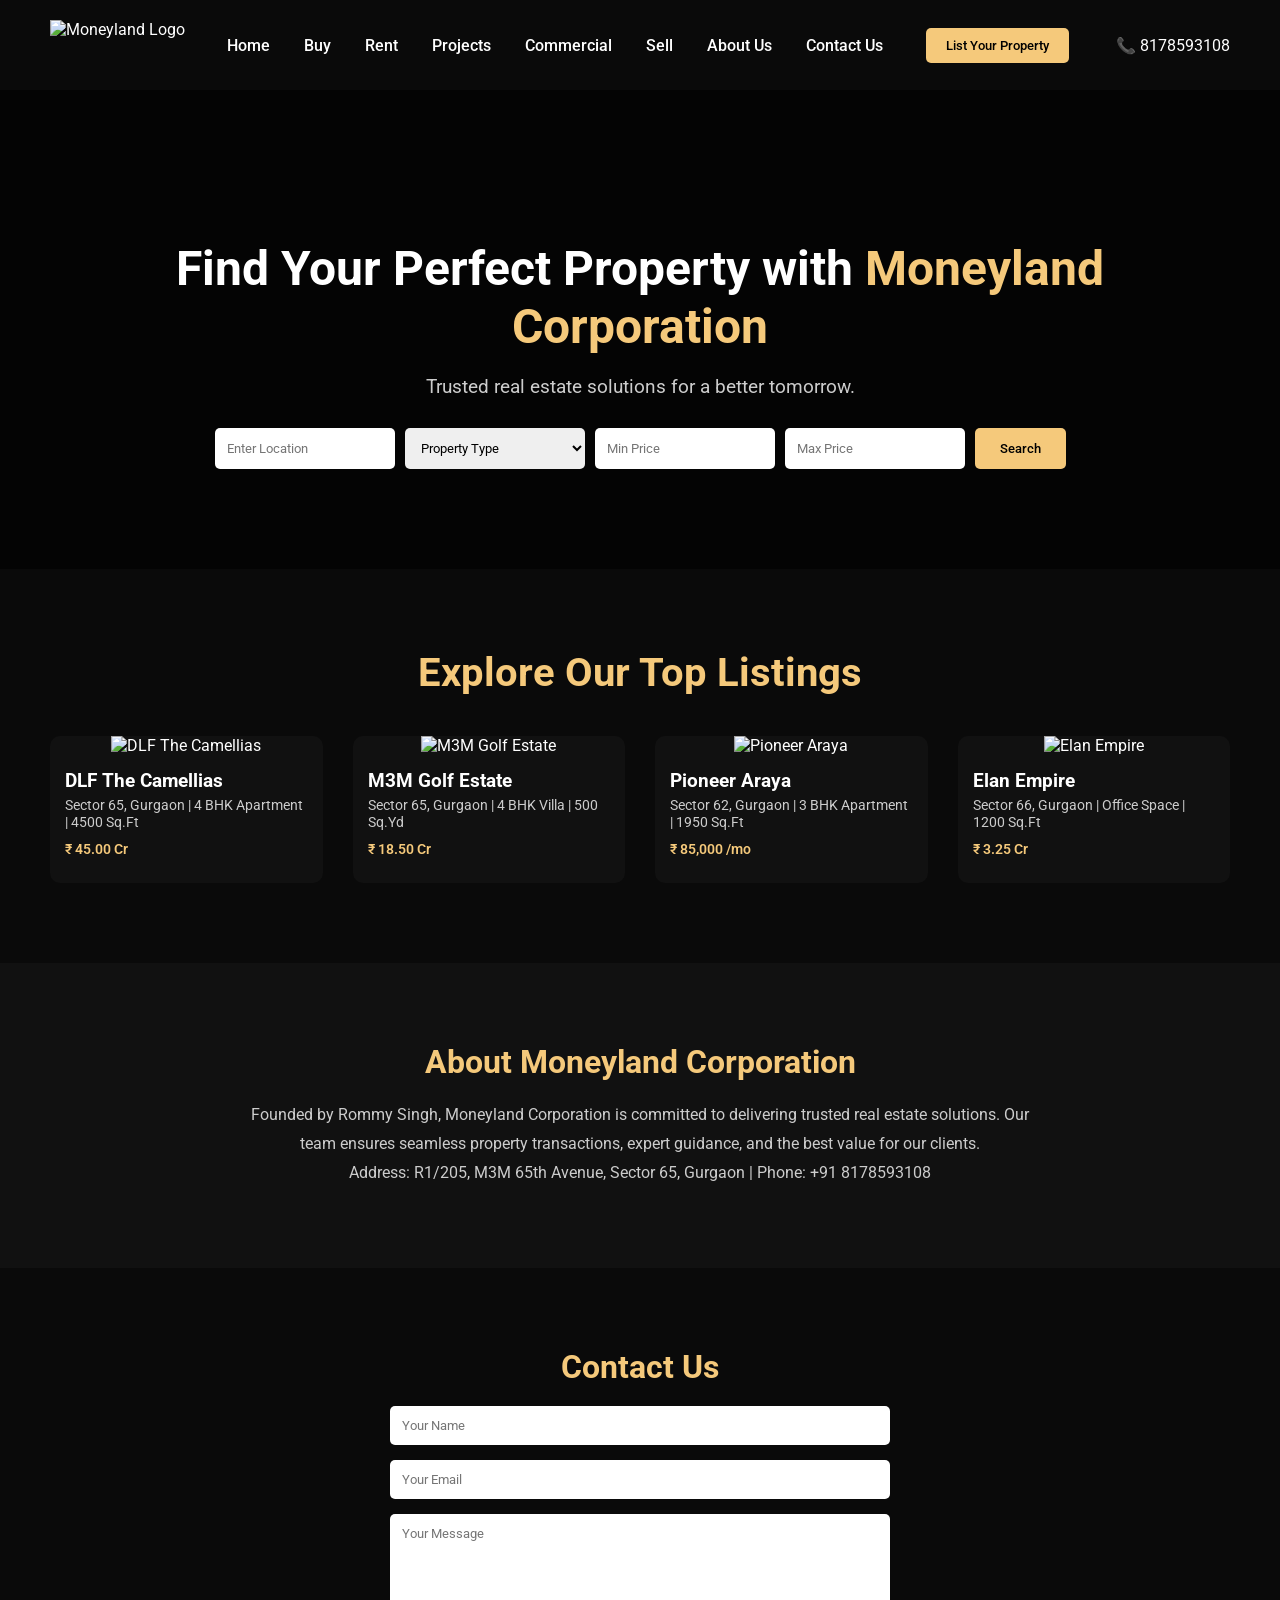
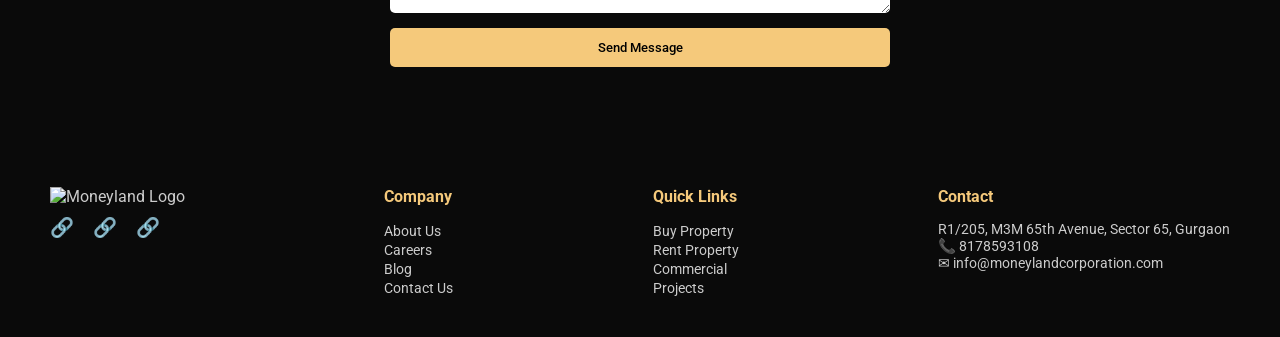
==== index.html @ 249fba85 "Update index.html" ====
<!DOCTYPE html>
<html lang="en">
<head>
    <meta charset="UTF-8">
    <meta name="viewport" content="width=device-width, initial-scale=1.0">
    <title>Moneyland Corporation – Commitment Creates Confidence</title>
    <link href="https://fonts.googleapis.com/css2?family=Roboto:wght@400;500;700&display=swap" rel="stylesheet">
    <style>
        /* Reset */
        * { margin:0; padding:0; box-sizing:border-box; font-family:'Roboto', sans-serif; }
        body { background:#0a0a0a; color:#fff; }

        /* Header */
        header { display:flex; justify-content:space-between; align-items:center; padding:20px 50px; background:#0a0a0a; position:sticky; top:0; z-index:100; }
        header img { height:50px; }
        nav a { color:#fff; margin:0 15px; text-decoration:none; font-weight:500; transition:0.3s; }
        nav a:hover { color:#f5c97b; }
        .header-btn { background:#f5c97b; color:#000; padding:10px 20px; border:none; cursor:pointer; font-weight:500; border-radius:5px; transition:0.3s; }
        .header-btn:hover { background:#d4a85c; }

        /* Hero */
        .hero { background: url('assets/property1.jpg') center/cover no-repeat; padding:150px 50px 100px; text-align:center; position:relative; }
        .hero::after { content:""; position:absolute; top:0; left:0; width:100%; height:100%; background:rgba(0,0,0,0.6); }
        .hero-content { position:relative; z-index:2; }
        .hero h1 { font-size:3rem; margin-bottom:20px; line-height:1.2; }
        .hero h1 span { color:#f5c97b; }
        .hero p { font-size:1.2rem; margin-bottom:30px; color:#ccc; }

        .search-bar { display:flex; justify-content:center; flex-wrap:wrap; gap:10px; max-width:900px; margin:0 auto; z-index:2; position:relative; }
        .search-bar input, .search-bar select { padding:12px; border-radius:5px; border:none; width:180px; }
        .search-bar button { padding:12px 25px; border:none; border-radius:5px; background:#f5c97b; cursor:pointer; font-weight:500; transition:0.3s; }
        .search-bar button:hover { background:#d4a85c; }

        /* Featured Properties */
        .featured { padding:80px 50px; text-align:center; }
        .featured h2 { font-size:2.5rem; margin-bottom:40px; color:#f5c97b; }
        .property-grid { display:grid; grid-template-columns:repeat(auto-fit,minmax(250px,1fr)); gap:30px; }
        .property-card { background:#111; border-radius:10px; overflow:hidden; transition:transform 0.3s, box-shadow 0.3s; }
        .property-card:hover { transform:translateY(-5px); box-shadow:0 10px 20px rgba(0,0,0,0.7); }
        .property-card img { width:100%; height:180px; object-fit:cover; }
        .property-info { padding:15px; text-align:left; }
        .property-info h3 { margin-bottom:5px; }
        .property-info p { font-size:0.9rem; margin-bottom:10px; color:#ccc; }
        .property-info .price { color:#f5c97b; font-weight:600; margin-bottom:10px; }

        /* About */
        .about { background:#111; padding:80px 50px; text-align:center; }
        .about h2 { font-size:2rem; margin-bottom:20px; color:#f5c97b; }
        .about p { max-width:800px; margin:0 auto; color:#ccc; line-height:1.8; }

        /* Contact */
        .contact { padding:80px 50px; text-align:center; }
        .contact h2 { font-size:2rem; margin-bottom:20px; color:#f5c97b; }
        .contact form { max-width:500px; margin:0 auto; display:flex; flex-direction:column; gap:15px; }
        .contact input, .contact textarea { padding:12px; border-radius:5px; border:none; }
        .contact button { padding:12px; border-radius:5px; border:none; background:#f5c97b; cursor:pointer; font-weight:500; transition:0.3s; }
        .contact button:hover { background:#d4a85c; }

        /* Footer */
        footer { background:#0a0a0a; padding:40px 50px; display:flex; justify-content:space-between; flex-wrap:wrap; gap:30px; color:#ccc; }
        footer .column h4 { color:#f5c97b; margin-bottom:15px; }
        footer .column p, footer .column a { color:#ccc; font-size:0.9rem; text-decoration:none; }
        footer .social a { margin-right:15px; color:#ccc; font-size:1.2rem; }
        footer .social a:hover { color:#f5c97b; }

        /* Responsive */
        @media(max-width:768px){
            .hero h1{font-size:2rem;}
            .featured h2{font-size:2rem;}
        }
    </style>
</head>
<body>

<!-- Header -->
<header>
    <img src="assets/logo.jpg" alt="Moneyland Logo">
    <nav>
        <a href="#">Home</a>
        <a href="#">Buy</a>
        <a href="#">Rent</a>
        <a href="#">Projects</a>
        <a href="#">Commercial</a>
        <a href="#">Sell</a>
        <a href="#">About Us</a>
        <a href="#">Contact Us</a>
    </nav>
    <button class="header-btn">List Your Property</button>
    <span style="margin-left:20px;">📞 8178593108</span>
</header>

<!-- Hero -->
<section class="hero">
    <div class="hero-content">
        <h1>Find Your Perfect Property with <span>Moneyland Corporation</span></h1>
        <p>Trusted real estate solutions for a better tomorrow.</p>
        <div class="search-bar">
            <input type="text" placeholder="Enter Location">
            <select>
                <option>Property Type</option>
                <option>Apartment</option>
                <option>Villa</option>
                <option>Plot</option>
                <option>Commercial</option>
            </select>
            <input type="text" placeholder="Min Price">
            <input type="text" placeholder="Max Price">
            <button>Search</button>
        </div>
    </div>
</section>

<!-- Featured Properties -->
<section class="featured">
    <h2>Explore Our Top Listings</h2>
    <div class="property-grid">
        <div class="property-card">
            <img src="assets/property1.jpg" alt="DLF The Camellias">
            <div class="property-info">
                <h3>DLF The Camellias</h3>
                <p>Sector 65, Gurgaon | 4 BHK Apartment | 4500 Sq.Ft</p>
                <p class="price">₹ 45.00 Cr</p>
            </div>
        </div>
        <div class="property-card">
            <img src="assets/property2.jpg" alt="M3M Golf Estate">
            <div class="property-info">
                <h3>M3M Golf Estate</h3>
                <p>Sector 65, Gurgaon | 4 BHK Villa | 500 Sq.Yd</p>
                <p class="price">₹ 18.50 Cr</p>
            </div>
        </div>
        <div class="property-card">
            <img src="assets/property3.jpg" alt="Pioneer Araya">
            <div class="property-info">
                <h3>Pioneer Araya</h3>
                <p>Sector 62, Gurgaon | 3 BHK Apartment | 1950 Sq.Ft</p>
                <p class="price">₹ 85,000 /mo</p>
            </div>
        </div>
        <div class="property-card">
            <img src="assets/property4.jpg" alt="Elan Empire">
            <div class="property-info">
                <h3>Elan Empire</h3>
                <p>Sector 66, Gurgaon | Office Space | 1200 Sq.Ft</p>
                <p class="price">₹ 3.25 Cr</p>
            </div>
        </div>
    </div>
</section>

<!-- About Us -->
<section class="about">
    <h2>About Moneyland Corporation</h2>
    <p>Founded by Rommy Singh, Moneyland Corporation is committed to delivering trusted real estate solutions. Our team ensures seamless property transactions, expert guidance, and the best value for our clients.</p>
    <p>Address: R1/205, M3M 65th Avenue, Sector 65, Gurgaon | Phone: +91 8178593108</p>
</section>

<!-- Contact -->
<section class="contact">
    <h2>Contact Us</h2>
    <form>
        <input type="text" placeholder="Your Name">
        <input type="email" placeholder="Your Email">
        <textarea rows="5" placeholder="Your Message"></textarea>
        <button type="submit">Send Message</button>
    </form>
</section>

<!-- Footer -->
<footer>
    <div class="column">
        <img src="assets/logo.jpg" alt="Moneyland Logo" style="height:40px; margin-bottom:10px;">
        <div class="social">
            <a href="#">🔗</a>
            <a href="#">🔗</a>
            <a href="#">🔗</a>
        </div>
    </div>
    <div class="column">
        <h4>Company</h4>
        <a href="#">About Us</a><br>
        <a href="#">Careers</a><br>
        <a href="#">Blog</a><br>
        <a href="#">Contact Us</a>
    </div>
    <div class="column">
        <h4>Quick Links</h4>
        <a href="#">Buy Property</a><br>
        <a href="#">Rent Property</a><br>
        <a href="#">Commercial</a><br>
        <a href="#">Projects</a>
    </div>
    <div class="column">
        <h4>Contact</h4>
        <p>R1/205, M3M 65th Avenue, Sector 65, Gurgaon</p>
        <p>📞 8178593108</p>
        <p>✉ info@moneylandcorporation.com</p>
    </div>
</footer>

</body>
</html>
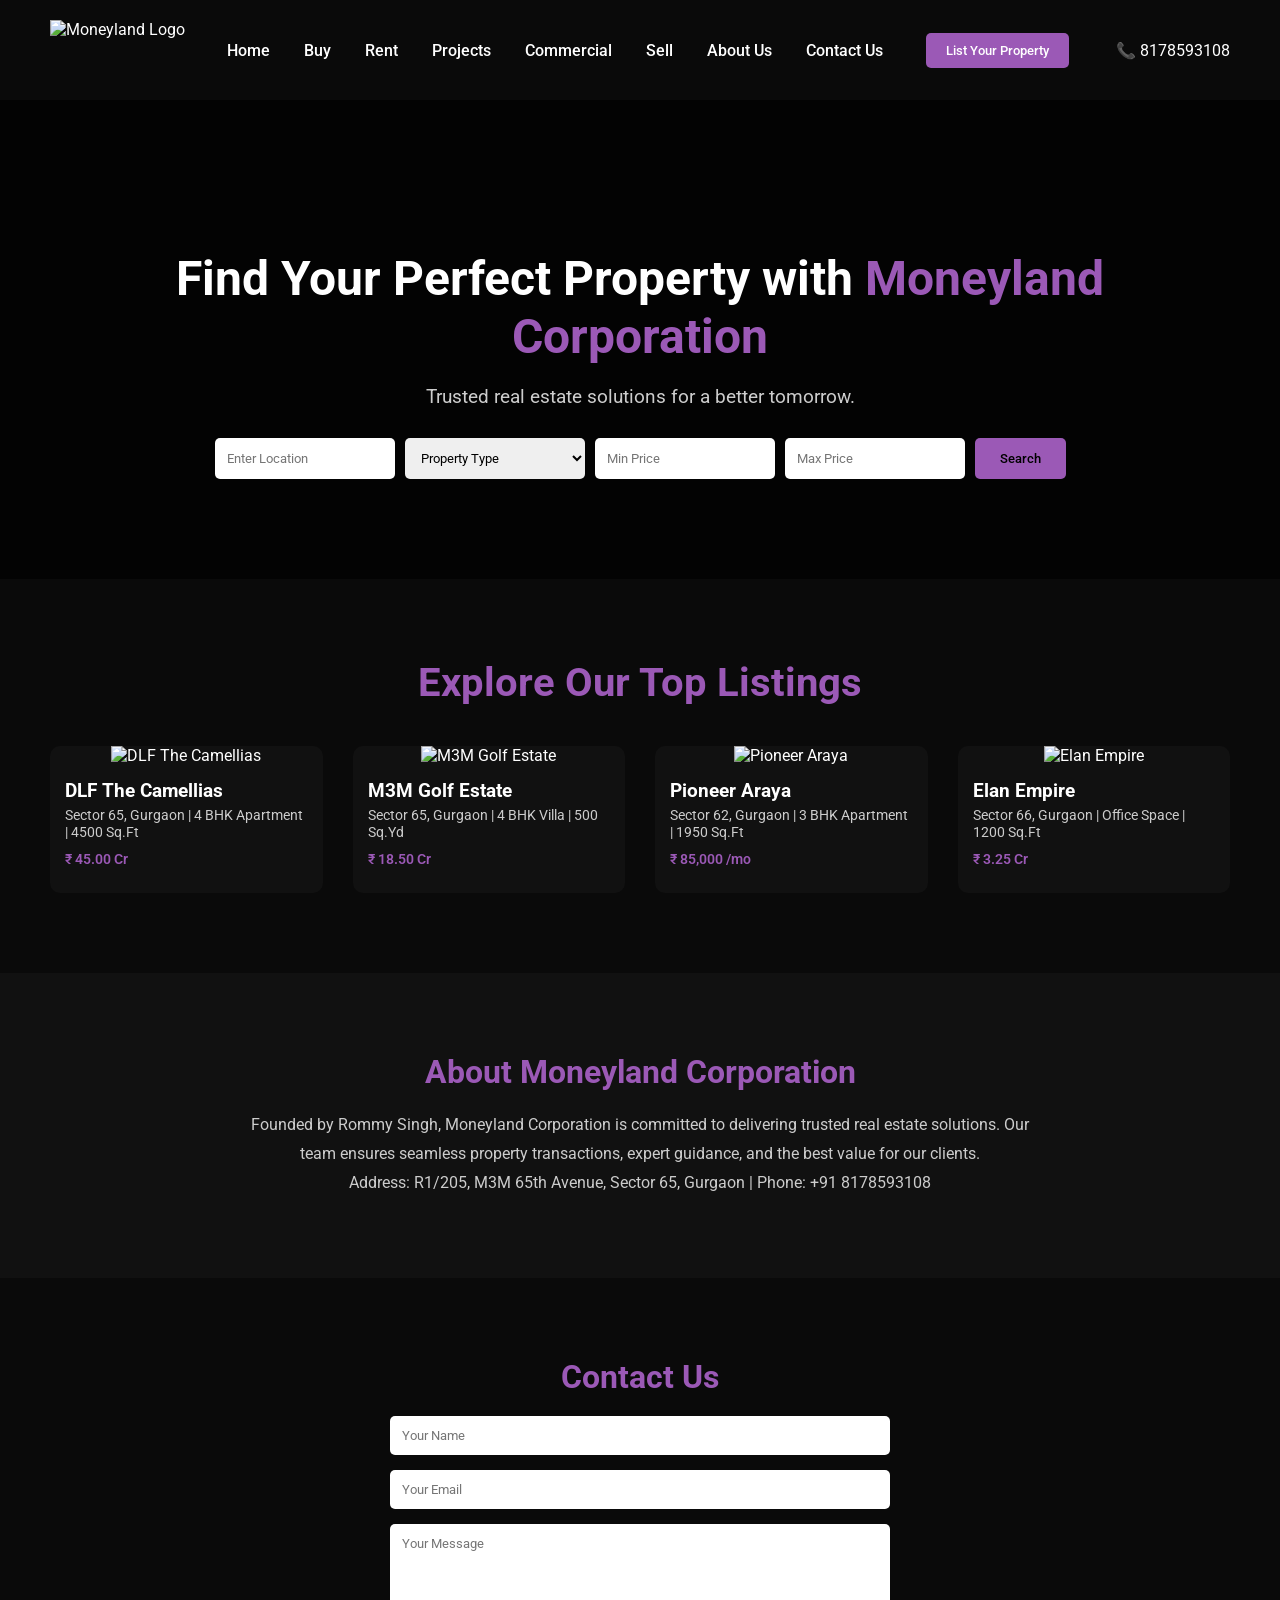
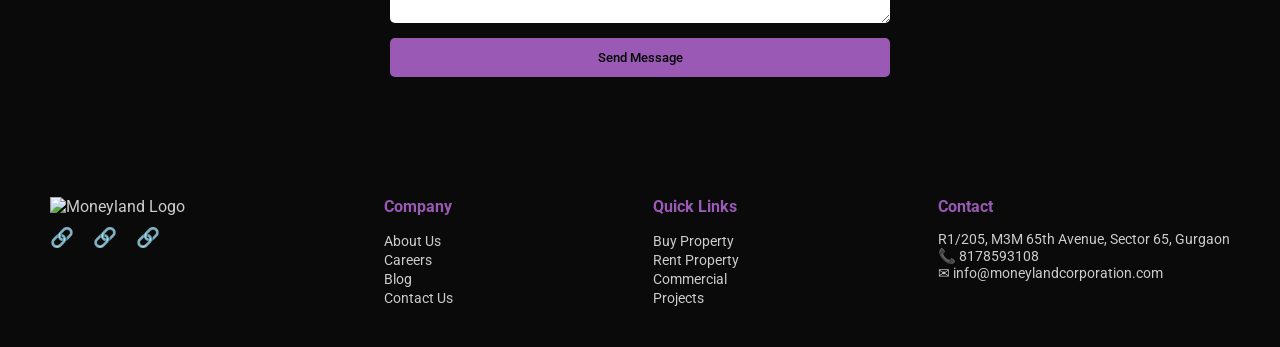
==== commit 807b4b49: "Update index.html" ====
--- a/index.html
+++ b/index.html
@@ -1,74 +1,72 @@
 <!DOCTYPE html>
 <html lang="en">
 <head>
-    <meta charset="UTF-8">
-    <meta name="viewport" content="width=device-width, initial-scale=1.0">
-    <title>Moneyland Corporation – Commitment Creates Confidence</title>
-    <link href="https://fonts.googleapis.com/css2?family=Roboto:wght@400;500;700&display=swap" rel="stylesheet">
-    <style>
-        /* Reset */
-        * { margin:0; padding:0; box-sizing:border-box; font-family:'Roboto', sans-serif; }
-        body { background:#0a0a0a; color:#fff; }
+<meta charset="UTF-8">
+<meta name="viewport" content="width=device-width, initial-scale=1.0">
+<title>Moneyland Corporation – Commitment Creates Confidence</title>
+<link href="https://fonts.googleapis.com/css2?family=Roboto:wght@400;500;700&display=swap" rel="stylesheet">
+<style>
+/* Reset */
+* { margin:0; padding:0; box-sizing:border-box; font-family:'Roboto', sans-serif; }
+body { background:#0a0a0a; color:#fff; }
 
-        /* Header */
-        header { display:flex; justify-content:space-between; align-items:center; padding:20px 50px; background:#0a0a0a; position:sticky; top:0; z-index:100; }
-        header img { height:50px; }
-        nav a { color:#fff; margin:0 15px; text-decoration:none; font-weight:500; transition:0.3s; }
-        nav a:hover { color:#f5c97b; }
-        .header-btn { background:#f5c97b; color:#000; padding:10px 20px; border:none; cursor:pointer; font-weight:500; border-radius:5px; transition:0.3s; }
-        .header-btn:hover { background:#d4a85c; }
+/* Header */
+header { display:flex; justify-content:space-between; align-items:center; padding:20px 50px; background:#0a0a0a; position:sticky; top:0; z-index:100; }
+header img { height:60px; }
+nav a { color:#fff; margin:0 15px; text-decoration:none; font-weight:500; transition:0.3s; }
+nav a:hover { color:#9b59b6; }
+.header-btn { background:#9b59b6; color:#fff; padding:10px 20px; border:none; cursor:pointer; font-weight:500; border-radius:5px; transition:0.3s; }
+.header-btn:hover { background:#7d3c98; }
 
-        /* Hero */
-        .hero { background: url('assets/property1.jpg') center/cover no-repeat; padding:150px 50px 100px; text-align:center; position:relative; }
-        .hero::after { content:""; position:absolute; top:0; left:0; width:100%; height:100%; background:rgba(0,0,0,0.6); }
-        .hero-content { position:relative; z-index:2; }
-        .hero h1 { font-size:3rem; margin-bottom:20px; line-height:1.2; }
-        .hero h1 span { color:#f5c97b; }
-        .hero p { font-size:1.2rem; margin-bottom:30px; color:#ccc; }
+/* Hero */
+.hero { background: linear-gradient(rgba(0,0,0,0.7), rgba(0,0,0,0.7)), url('assets/property1.jpg') center/cover no-repeat; padding:150px 50px 100px; text-align:center; position:relative; }
+.hero h1 { font-size:3rem; margin-bottom:20px; line-height:1.2; }
+.hero h1 span { color:#9b59b6; }
+.hero p { font-size:1.2rem; margin-bottom:30px; color:#ccc; }
 
-        .search-bar { display:flex; justify-content:center; flex-wrap:wrap; gap:10px; max-width:900px; margin:0 auto; z-index:2; position:relative; }
-        .search-bar input, .search-bar select { padding:12px; border-radius:5px; border:none; width:180px; }
-        .search-bar button { padding:12px 25px; border:none; border-radius:5px; background:#f5c97b; cursor:pointer; font-weight:500; transition:0.3s; }
-        .search-bar button:hover { background:#d4a85c; }
+.search-bar { display:flex; justify-content:center; flex-wrap:wrap; gap:10px; max-width:900px; margin:0 auto; }
+.search-bar input, .search-bar select { padding:12px; border-radius:5px; border:none; width:180px; }
+.search-bar button { padding:12px 25px; border:none; border-radius:5px; background:#9b59b6; cursor:pointer; font-weight:500; transition:0.3s; }
+.search-bar button:hover { background:#7d3c98; }
 
-        /* Featured Properties */
-        .featured { padding:80px 50px; text-align:center; }
-        .featured h2 { font-size:2.5rem; margin-bottom:40px; color:#f5c97b; }
-        .property-grid { display:grid; grid-template-columns:repeat(auto-fit,minmax(250px,1fr)); gap:30px; }
-        .property-card { background:#111; border-radius:10px; overflow:hidden; transition:transform 0.3s, box-shadow 0.3s; }
-        .property-card:hover { transform:translateY(-5px); box-shadow:0 10px 20px rgba(0,0,0,0.7); }
-        .property-card img { width:100%; height:180px; object-fit:cover; }
-        .property-info { padding:15px; text-align:left; }
-        .property-info h3 { margin-bottom:5px; }
-        .property-info p { font-size:0.9rem; margin-bottom:10px; color:#ccc; }
-        .property-info .price { color:#f5c97b; font-weight:600; margin-bottom:10px; }
+/* Featured Properties */
+.featured { padding:80px 50px; text-align:center; }
+.featured h2 { font-size:2.5rem; margin-bottom:40px; color:#9b59b6; }
+.property-grid { display:grid; grid-template-columns:repeat(auto-fit,minmax(250px,1fr)); gap:30px; }
+.property-card { background:#111; border-radius:10px; overflow:hidden; transition:transform 0.3s, box-shadow 0.3s; }
+.property-card:hover { transform:translateY(-5px); box-shadow:0 10px 20px rgba(155,89,182,0.5); }
+.property-card img { width:100%; height:180px; object-fit:cover; }
+.property-info { padding:15px; text-align:left; }
+.property-info h3 { margin-bottom:5px; color:#fff; }
+.property-info p { font-size:0.9rem; margin-bottom:10px; color:#ccc; }
+.property-info .price { color:#9b59b6; font-weight:600; margin-bottom:10px; }
 
-        /* About */
-        .about { background:#111; padding:80px 50px; text-align:center; }
-        .about h2 { font-size:2rem; margin-bottom:20px; color:#f5c97b; }
-        .about p { max-width:800px; margin:0 auto; color:#ccc; line-height:1.8; }
+/* About */
+.about { background:#111; padding:80px 50px; text-align:center; }
+.about h2 { font-size:2rem; margin-bottom:20px; color:#9b59b6; }
+.about p { max-width:800px; margin:0 auto; color:#ccc; line-height:1.8; }
 
-        /* Contact */
-        .contact { padding:80px 50px; text-align:center; }
-        .contact h2 { font-size:2rem; margin-bottom:20px; color:#f5c97b; }
-        .contact form { max-width:500px; margin:0 auto; display:flex; flex-direction:column; gap:15px; }
-        .contact input, .contact textarea { padding:12px; border-radius:5px; border:none; }
-        .contact button { padding:12px; border-radius:5px; border:none; background:#f5c97b; cursor:pointer; font-weight:500; transition:0.3s; }
-        .contact button:hover { background:#d4a85c; }
+/* Contact */
+.contact { padding:80px 50px; text-align:center; }
+.contact h2 { font-size:2rem; margin-bottom:20px; color:#9b59b6; }
+.contact form { max-width:500px; margin:0 auto; display:flex; flex-direction:column; gap:15px; }
+.contact input, .contact textarea { padding:12px; border-radius:5px; border:none; }
+.contact button { padding:12px; border-radius:5px; border:none; background:#9b59b6; cursor:pointer; font-weight:500; transition:0.3s; }
+.contact button:hover { background:#7d3c98; }
 
-        /* Footer */
-        footer { background:#0a0a0a; padding:40px 50px; display:flex; justify-content:space-between; flex-wrap:wrap; gap:30px; color:#ccc; }
-        footer .column h4 { color:#f5c97b; margin-bottom:15px; }
-        footer .column p, footer .column a { color:#ccc; font-size:0.9rem; text-decoration:none; }
-        footer .social a { margin-right:15px; color:#ccc; font-size:1.2rem; }
-        footer .social a:hover { color:#f5c97b; }
+/* Footer */
+footer { background:#0a0a0a; padding:40px 50px; display:flex; justify-content:space-between; flex-wrap:wrap; gap:30px; color:#ccc; }
+footer .column h4 { color:#9b59b6; margin-bottom:15px; }
+footer .column p, footer .column a { color:#ccc; font-size:0.9rem; text-decoration:none; }
+footer .social a { margin-right:15px; color:#ccc; font-size:1.2rem; }
+footer .social a:hover { color:#9b59b6; }
 
-        /* Responsive */
-        @media(max-width:768px){
-            .hero h1{font-size:2rem;}
-            .featured h2{font-size:2rem;}
-        }
-    </style>
+/* Responsive */
+@media(max-width:768px){
+    .hero h1{font-size:2rem;}
+    .featured h2{font-size:2rem;}
+}
+</style>
 </head>
 <body>
 
@@ -91,22 +89,20 @@
 
 <!-- Hero -->
 <section class="hero">
-    <div class="hero-content">
-        <h1>Find Your Perfect Property with <span>Moneyland Corporation</span></h1>
-        <p>Trusted real estate solutions for a better tomorrow.</p>
-        <div class="search-bar">
-            <input type="text" placeholder="Enter Location">
-            <select>
-                <option>Property Type</option>
-                <option>Apartment</option>
-                <option>Villa</option>
-                <option>Plot</option>
-                <option>Commercial</option>
-            </select>
-            <input type="text" placeholder="Min Price">
-            <input type="text" placeholder="Max Price">
-            <button>Search</button>
-        </div>
+    <h1>Find Your Perfect Property with <span>Moneyland Corporation</span></h1>
+    <p>Trusted real estate solutions for a better tomorrow.</p>
+    <div class="search-bar">
+        <input type="text" placeholder="Enter Location">
+        <select>
+            <option>Property Type</option>
+            <option>Apartment</option>
+            <option>Villa</option>
+            <option>Plot</option>
+            <option>Commercial</option>
+        </select>
+        <input type="text" placeholder="Min Price">
+        <input type="text" placeholder="Max Price">
+        <button>Search</button>
     </div>
 </section>
 
@@ -170,7 +166,7 @@
 <!-- Footer -->
 <footer>
     <div class="column">
-        <img src="assets/logo.jpg" alt="Moneyland Logo" style="height:40px; margin-bottom:10px;">
+        <img src="assets/logo.jpg" alt="Moneyland Logo" style="height:50px; margin-bottom:10px;">
         <div class="social">
             <a href="#">🔗</a>
             <a href="#">🔗</a>
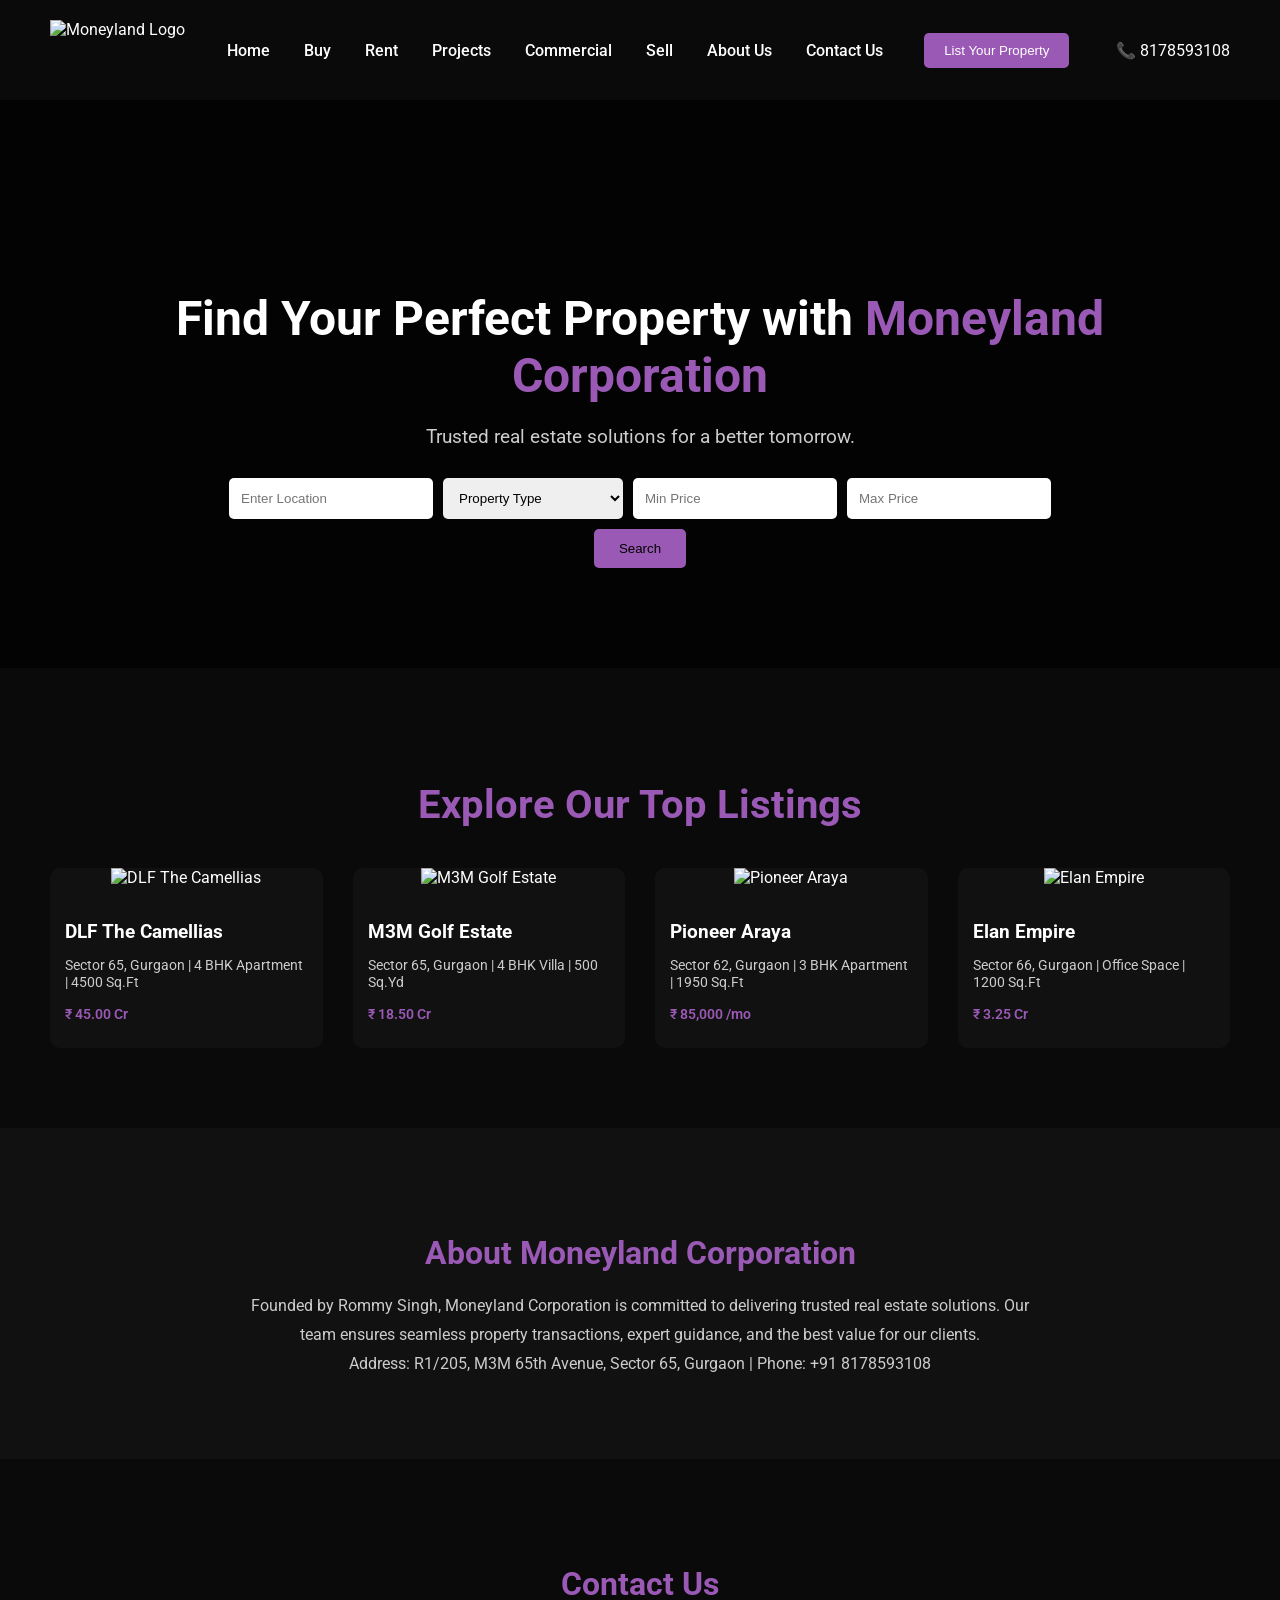
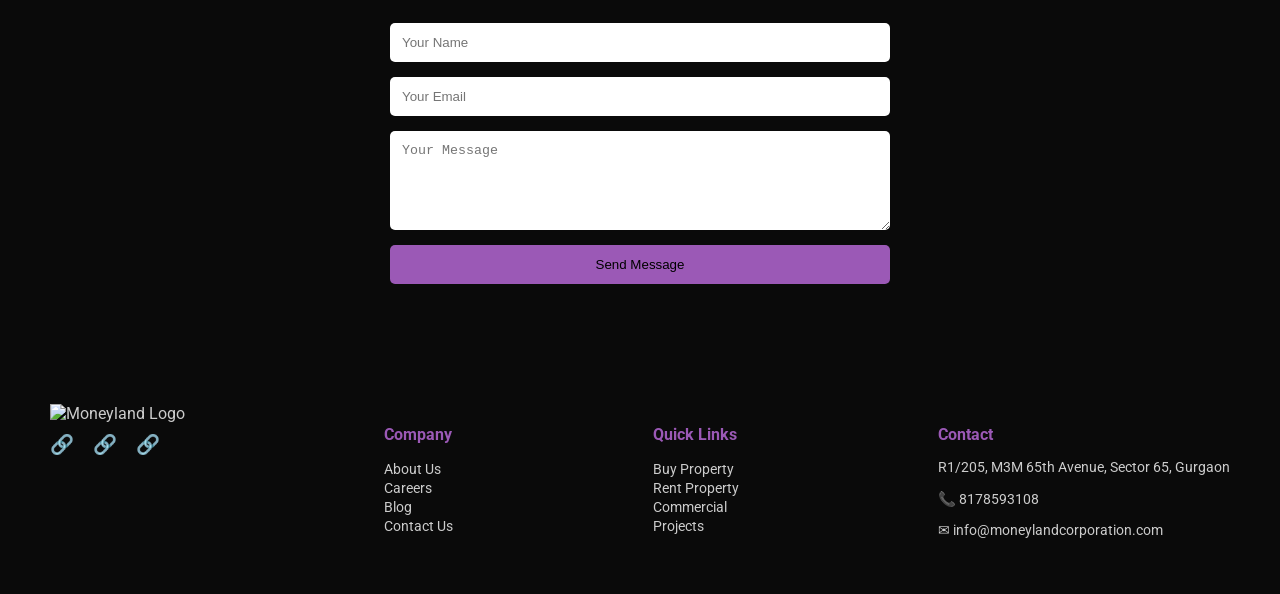
==== commit c930aad1: "Update index.html" ====
--- a/index.html
+++ b/index.html
@@ -6,193 +6,167 @@
 <title>Moneyland Corporation – Commitment Creates Confidence</title>
 <link href="https://fonts.googleapis.com/css2?family=Roboto:wght@400;500;700&display=swap" rel="stylesheet">
 <style>
-/* Reset */
-* { margin:0; padding:0; box-sizing:border-box; font-family:'Roboto', sans-serif; }
-body { background:#0a0a0a; color:#fff; }
-
-/* Header */
-header { display:flex; justify-content:space-between; align-items:center; padding:20px 50px; background:#0a0a0a; position:sticky; top:0; z-index:100; }
-header img { height:60px; }
-nav a { color:#fff; margin:0 15px; text-decoration:none; font-weight:500; transition:0.3s; }
-nav a:hover { color:#9b59b6; }
-.header-btn { background:#9b59b6; color:#fff; padding:10px 20px; border:none; cursor:pointer; font-weight:500; border-radius:5px; transition:0.3s; }
-.header-btn:hover { background:#7d3c98; }
-
-/* Hero */
-.hero { background: linear-gradient(rgba(0,0,0,0.7), rgba(0,0,0,0.7)), url('assets/property1.jpg') center/cover no-repeat; padding:150px 50px 100px; text-align:center; position:relative; }
-.hero h1 { font-size:3rem; margin-bottom:20px; line-height:1.2; }
-.hero h1 span { color:#9b59b6; }
-.hero p { font-size:1.2rem; margin-bottom:30px; color:#ccc; }
-
-.search-bar { display:flex; justify-content:center; flex-wrap:wrap; gap:10px; max-width:900px; margin:0 auto; }
-.search-bar input, .search-bar select { padding:12px; border-radius:5px; border:none; width:180px; }
-.search-bar button { padding:12px 25px; border:none; border-radius:5px; background:#9b59b6; cursor:pointer; font-weight:500; transition:0.3s; }
-.search-bar button:hover { background:#7d3c98; }
-
-/* Featured Properties */
-.featured { padding:80px 50px; text-align:center; }
-.featured h2 { font-size:2.5rem; margin-bottom:40px; color:#9b59b6; }
-.property-grid { display:grid; grid-template-columns:repeat(auto-fit,minmax(250px,1fr)); gap:30px; }
-.property-card { background:#111; border-radius:10px; overflow:hidden; transition:transform 0.3s, box-shadow 0.3s; }
-.property-card:hover { transform:translateY(-5px); box-shadow:0 10px 20px rgba(155,89,182,0.5); }
-.property-card img { width:100%; height:180px; object-fit:cover; }
-.property-info { padding:15px; text-align:left; }
-.property-info h3 { margin-bottom:5px; color:#fff; }
-.property-info p { font-size:0.9rem; margin-bottom:10px; color:#ccc; }
-.property-info .price { color:#9b59b6; font-weight:600; margin-bottom:10px; }
-
-/* About */
-.about { background:#111; padding:80px 50px; text-align:center; }
-.about h2 { font-size:2rem; margin-bottom:20px; color:#9b59b6; }
-.about p { max-width:800px; margin:0 auto; color:#ccc; line-height:1.8; }
-
-/* Contact */
-.contact { padding:80px 50px; text-align:center; }
-.contact h2 { font-size:2rem; margin-bottom:20px; color:#9b59b6; }
-.contact form { max-width:500px; margin:0 auto; display:flex; flex-direction:column; gap:15px; }
-.contact input, .contact textarea { padding:12px; border-radius:5px; border:none; }
-.contact button { padding:12px; border-radius:5px; border:none; background:#9b59b6; cursor:pointer; font-weight:500; transition:0.3s; }
-.contact button:hover { background:#7d3c98; }
-
-/* Footer */
-footer { background:#0a0a0a; padding:40px 50px; display:flex; justify-content:space-between; flex-wrap:wrap; gap:30px; color:#ccc; }
-footer .column h4 { color:#9b59b6; margin-bottom:15px; }
-footer .column p, footer .column a { color:#ccc; font-size:0.9rem; text-decoration:none; }
-footer .social a { margin-right:15px; color:#ccc; font-size:1.2rem; }
-footer .social a:hover { color:#9b59b6; }
-
-/* Responsive */
-@media(max-width:768px){
-    .hero h1{font-size:2rem;}
-    .featured h2{font-size:2rem;}
-}
+body{margin:0;font-family:'Roboto',sans-serif;background:#0a0a0a;color:#fff;}
+header{display:flex;justify-content:space-between;align-items:center;padding:20px 50px;background:#0a0a0a;position:sticky;top:0;z-index:100;}
+header img{height:60px;}
+nav a{color:#fff;margin:0 15px;text-decoration:none;font-weight:500;transition:0.3s;}
+nav a:hover{color:#9b59b6;}
+.header-btn{background:#9b59b6;color:#fff;padding:10px 20px;border:none;cursor:pointer;font-weight:500;border-radius:5px;transition:0.3s;}
+.header-btn:hover{background:#7d3c98;}
+.hero{background:linear-gradient(rgba(0,0,0,0.7),rgba(0,0,0,0.7)), url('assets/property1.jpg') center/cover no-repeat;padding:150px 50px 100px;text-align:center;position:relative;}
+.hero h1{font-size:3rem;margin-bottom:20px;line-height:1.2;}
+.hero h1 span{color:#9b59b6;}
+.hero p{font-size:1.2rem;margin-bottom:30px;color:#ccc;}
+.search-bar{display:flex;justify-content:center;flex-wrap:wrap;gap:10px;max-width:900px;margin:0 auto;}
+.search-bar input,.search-bar select{padding:12px;border-radius:5px;border:none;width:180px;}
+.search-bar button{padding:12px 25px;border:none;border-radius:5px;background:#9b59b6;cursor:pointer;font-weight:500;transition:0.3s;}
+.search-bar button:hover{background:#7d3c98;}
+.featured{padding:80px 50px;text-align:center;}
+.featured h2{font-size:2.5rem;margin-bottom:40px;color:#9b59b6;}
+.property-grid{display:grid;grid-template-columns:repeat(auto-fit,minmax(250px,1fr));gap:30px;}
+.property-card{background:#111;border-radius:10px;overflow:hidden;transition:transform 0.3s,box-shadow 0.3s;}
+.property-card:hover{transform:translateY(-5px);box-shadow:0 10px 20px rgba(155,89,182,0.5);}
+.property-card img{width:100%;height:180px;object-fit:cover;}
+.property-info{padding:15px;text-align:left;}
+.property-info h3{margin-bottom:5px;color:#fff;}
+.property-info p{font-size:0.9rem;margin-bottom:10px;color:#ccc;}
+.property-info .price{color:#9b59b6;font-weight:600;margin-bottom:10px;}
+.about{background:#111;padding:80px 50px;text-align:center;}
+.about h2{font-size:2rem;margin-bottom:20px;color:#9b59b6;}
+.about p{max-width:800px;margin:0 auto;color:#ccc;line-height:1.8;}
+.contact{padding:80px 50px;text-align:center;}
+.contact h2{font-size:2rem;margin-bottom:20px;color:#9b59b6;}
+.contact form{max-width:500px;margin:0 auto;display:flex;flex-direction:column;gap:15px;}
+.contact input,.contact textarea{padding:12px;border-radius:5px;border:none;}
+.contact button{padding:12px;border-radius:5px;border:none;background:#9b59b6;cursor:pointer;font-weight:500;transition:0.3s;}
+.contact button:hover{background:#7d3c98;}
+footer{background:#0a0a0a;padding:40px 50px;display:flex;justify-content:space-between;flex-wrap:wrap;gap:30px;color:#ccc;}
+footer .column h4{color:#9b59b6;margin-bottom:15px;}
+footer .column p,footer .column a{color:#ccc;font-size:0.9rem;text-decoration:none;}
+footer .social a{margin-right:15px;color:#ccc;font-size:1.2rem;}
+footer .social a:hover{color:#9b59b6;}
+@media(max-width:768px){.hero h1{font-size:2rem;}.featured h2{font-size:2rem;}}
 </style>
 </head>
 <body>
 
-<!-- Header -->
 <header>
-    <img src="assets/logo.jpg" alt="Moneyland Logo">
-    <nav>
-        <a href="#">Home</a>
-        <a href="#">Buy</a>
-        <a href="#">Rent</a>
-        <a href="#">Projects</a>
-        <a href="#">Commercial</a>
-        <a href="#">Sell</a>
-        <a href="#">About Us</a>
-        <a href="#">Contact Us</a>
-    </nav>
-    <button class="header-btn">List Your Property</button>
-    <span style="margin-left:20px;">📞 8178593108</span>
+<img src="assets/logo.jpg" alt="Moneyland Logo">
+<nav>
+<a href="#">Home</a>
+<a href="#">Buy</a>
+<a href="#">Rent</a>
+<a href="#">Projects</a>
+<a href="#">Commercial</a>
+<a href="#">Sell</a>
+<a href="#">About Us</a>
+<a href="#">Contact Us</a>
+</nav>
+<button class="header-btn">List Your Property</button>
+<span style="margin-left:20px;">📞 8178593108</span>
 </header>
 
-<!-- Hero -->
 <section class="hero">
-    <h1>Find Your Perfect Property with <span>Moneyland Corporation</span></h1>
-    <p>Trusted real estate solutions for a better tomorrow.</p>
-    <div class="search-bar">
-        <input type="text" placeholder="Enter Location">
-        <select>
-            <option>Property Type</option>
-            <option>Apartment</option>
-            <option>Villa</option>
-            <option>Plot</option>
-            <option>Commercial</option>
-        </select>
-        <input type="text" placeholder="Min Price">
-        <input type="text" placeholder="Max Price">
-        <button>Search</button>
-    </div>
+<h1>Find Your Perfect Property with <span>Moneyland Corporation</span></h1>
+<p>Trusted real estate solutions for a better tomorrow.</p>
+<div class="search-bar">
+<input type="text" placeholder="Enter Location">
+<select>
+<option>Property Type</option>
+<option>Apartment</option>
+<option>Villa</option>
+<option>Plot</option>
+<option>Commercial</option>
+</select>
+<input type="text" placeholder="Min Price">
+<input type="text" placeholder="Max Price">
+<button>Search</button>
+</div>
 </section>
 
-<!-- Featured Properties -->
 <section class="featured">
-    <h2>Explore Our Top Listings</h2>
-    <div class="property-grid">
-        <div class="property-card">
-            <img src="assets/property1.jpg" alt="DLF The Camellias">
-            <div class="property-info">
-                <h3>DLF The Camellias</h3>
-                <p>Sector 65, Gurgaon | 4 BHK Apartment | 4500 Sq.Ft</p>
-                <p class="price">₹ 45.00 Cr</p>
-            </div>
-        </div>
-        <div class="property-card">
-            <img src="assets/property2.jpg" alt="M3M Golf Estate">
-            <div class="property-info">
-                <h3>M3M Golf Estate</h3>
-                <p>Sector 65, Gurgaon | 4 BHK Villa | 500 Sq.Yd</p>
-                <p class="price">₹ 18.50 Cr</p>
-            </div>
-        </div>
-        <div class="property-card">
-            <img src="assets/property3.jpg" alt="Pioneer Araya">
-            <div class="property-info">
-                <h3>Pioneer Araya</h3>
-                <p>Sector 62, Gurgaon | 3 BHK Apartment | 1950 Sq.Ft</p>
-                <p class="price">₹ 85,000 /mo</p>
-            </div>
-        </div>
-        <div class="property-card">
-            <img src="assets/property4.jpg" alt="Elan Empire">
-            <div class="property-info">
-                <h3>Elan Empire</h3>
-                <p>Sector 66, Gurgaon | Office Space | 1200 Sq.Ft</p>
-                <p class="price">₹ 3.25 Cr</p>
-            </div>
-        </div>
-    </div>
+<h2>Explore Our Top Listings</h2>
+<div class="property-grid">
+<div class="property-card">
+<img src="assets/property1.jpg" alt="DLF The Camellias">
+<div class="property-info">
+<h3>DLF The Camellias</h3>
+<p>Sector 65, Gurgaon | 4 BHK Apartment | 4500 Sq.Ft</p>
+<p class="price">₹ 45.00 Cr</p>
+</div>
+</div>
+<div class="property-card">
+<img src="assets/property2.jpg" alt="M3M Golf Estate">
+<div class="property-info">
+<h3>M3M Golf Estate</h3>
+<p>Sector 65, Gurgaon | 4 BHK Villa | 500 Sq.Yd</p>
+<p class="price">₹ 18.50 Cr</p>
+</div>
+</div>
+<div class="property-card">
+<img src="assets/property3.jpg" alt="Pioneer Araya">
+<div class="property-info">
+<h3>Pioneer Araya</h3>
+<p>Sector 62, Gurgaon | 3 BHK Apartment | 1950 Sq.Ft</p>
+<p class="price">₹ 85,000 /mo</p>
+</div>
+</div>
+<div class="property-card">
+<img src="assets/property4.jpg" alt="Elan Empire">
+<div class="property-info">
+<h3>Elan Empire</h3>
+<p>Sector 66, Gurgaon | Office Space | 1200 Sq.Ft</p>
+<p class="price">₹ 3.25 Cr</p>
+</div>
+</div>
+</div>
 </section>
 
-<!-- About Us -->
 <section class="about">
-    <h2>About Moneyland Corporation</h2>
-    <p>Founded by Rommy Singh, Moneyland Corporation is committed to delivering trusted real estate solutions. Our team ensures seamless property transactions, expert guidance, and the best value for our clients.</p>
-    <p>Address: R1/205, M3M 65th Avenue, Sector 65, Gurgaon | Phone: +91 8178593108</p>
+<h2>About Moneyland Corporation</h2>
+<p>Founded by Rommy Singh, Moneyland Corporation is committed to delivering trusted real estate solutions. Our team ensures seamless property transactions, expert guidance, and the best value for our clients.</p>
+<p>Address: R1/205, M3M 65th Avenue, Sector 65, Gurgaon | Phone: +91 8178593108</p>
 </section>
 
-<!-- Contact -->
 <section class="contact">
-    <h2>Contact Us</h2>
-    <form>
-        <input type="text" placeholder="Your Name">
-        <input type="email" placeholder="Your Email">
-        <textarea rows="5" placeholder="Your Message"></textarea>
-        <button type="submit">Send Message</button>
-    </form>
+<h2>Contact Us</h2>
+<form>
+<input type="text" placeholder="Your Name">
+<input type="email" placeholder="Your Email">
+<textarea rows="5" placeholder="Your Message"></textarea>
+<button type="submit">Send Message</button>
+</form>
 </section>
 
-<!-- Footer -->
 <footer>
-    <div class="column">
-        <img src="assets/logo.jpg" alt="Moneyland Logo" style="height:50px; margin-bottom:10px;">
-        <div class="social">
-            <a href="#">🔗</a>
-            <a href="#">🔗</a>
-            <a href="#">🔗</a>
-        </div>
-    </div>
-    <div class="column">
-        <h4>Company</h4>
-        <a href="#">About Us</a><br>
-        <a href="#">Careers</a><br>
-        <a href="#">Blog</a><br>
-        <a href="#">Contact Us</a>
-    </div>
-    <div class="column">
-        <h4>Quick Links</h4>
-        <a href="#">Buy Property</a><br>
-        <a href="#">Rent Property</a><br>
-        <a href="#">Commercial</a><br>
-        <a href="#">Projects</a>
-    </div>
-    <div class="column">
-        <h4>Contact</h4>
-        <p>R1/205, M3M 65th Avenue, Sector 65, Gurgaon</p>
-        <p>📞 8178593108</p>
-        <p>✉ info@moneylandcorporation.com</p>
-    </div>
+<div class="column">
+<img src="assets/logo.jpg" alt="Moneyland Logo" style="height:50px; margin-bottom:10px;">
+<div class="social">
+<a href="#">🔗</a>
+<a href="#">🔗</a>
+<a href="#">🔗</a>
+</div>
+</div>
+<div class="column">
+<h4>Company</h4>
+<a href="#">About Us</a><br>
+<a href="#">Careers</a><br>
+<a href="#">Blog</a><br>
+<a href="#">Contact Us</a>
+</div>
+<div class="column">
+<h4>Quick Links</h4>
+<a href="#">Buy Property</a><br>
+<a href="#">Rent Property</a><br>
+<a href="#">Commercial</a><br>
+<a href="#">Projects</a>
+</div>
+<div class="column">
+<h4>Contact</h4>
+<p>R1/205, M3M 65th Avenue, Sector 65, Gurgaon</p>
+<p>📞 8178593108</p>
+<p>✉ info@moneylandcorporation.com</p>
+</div>
 </footer>
 
 </body>
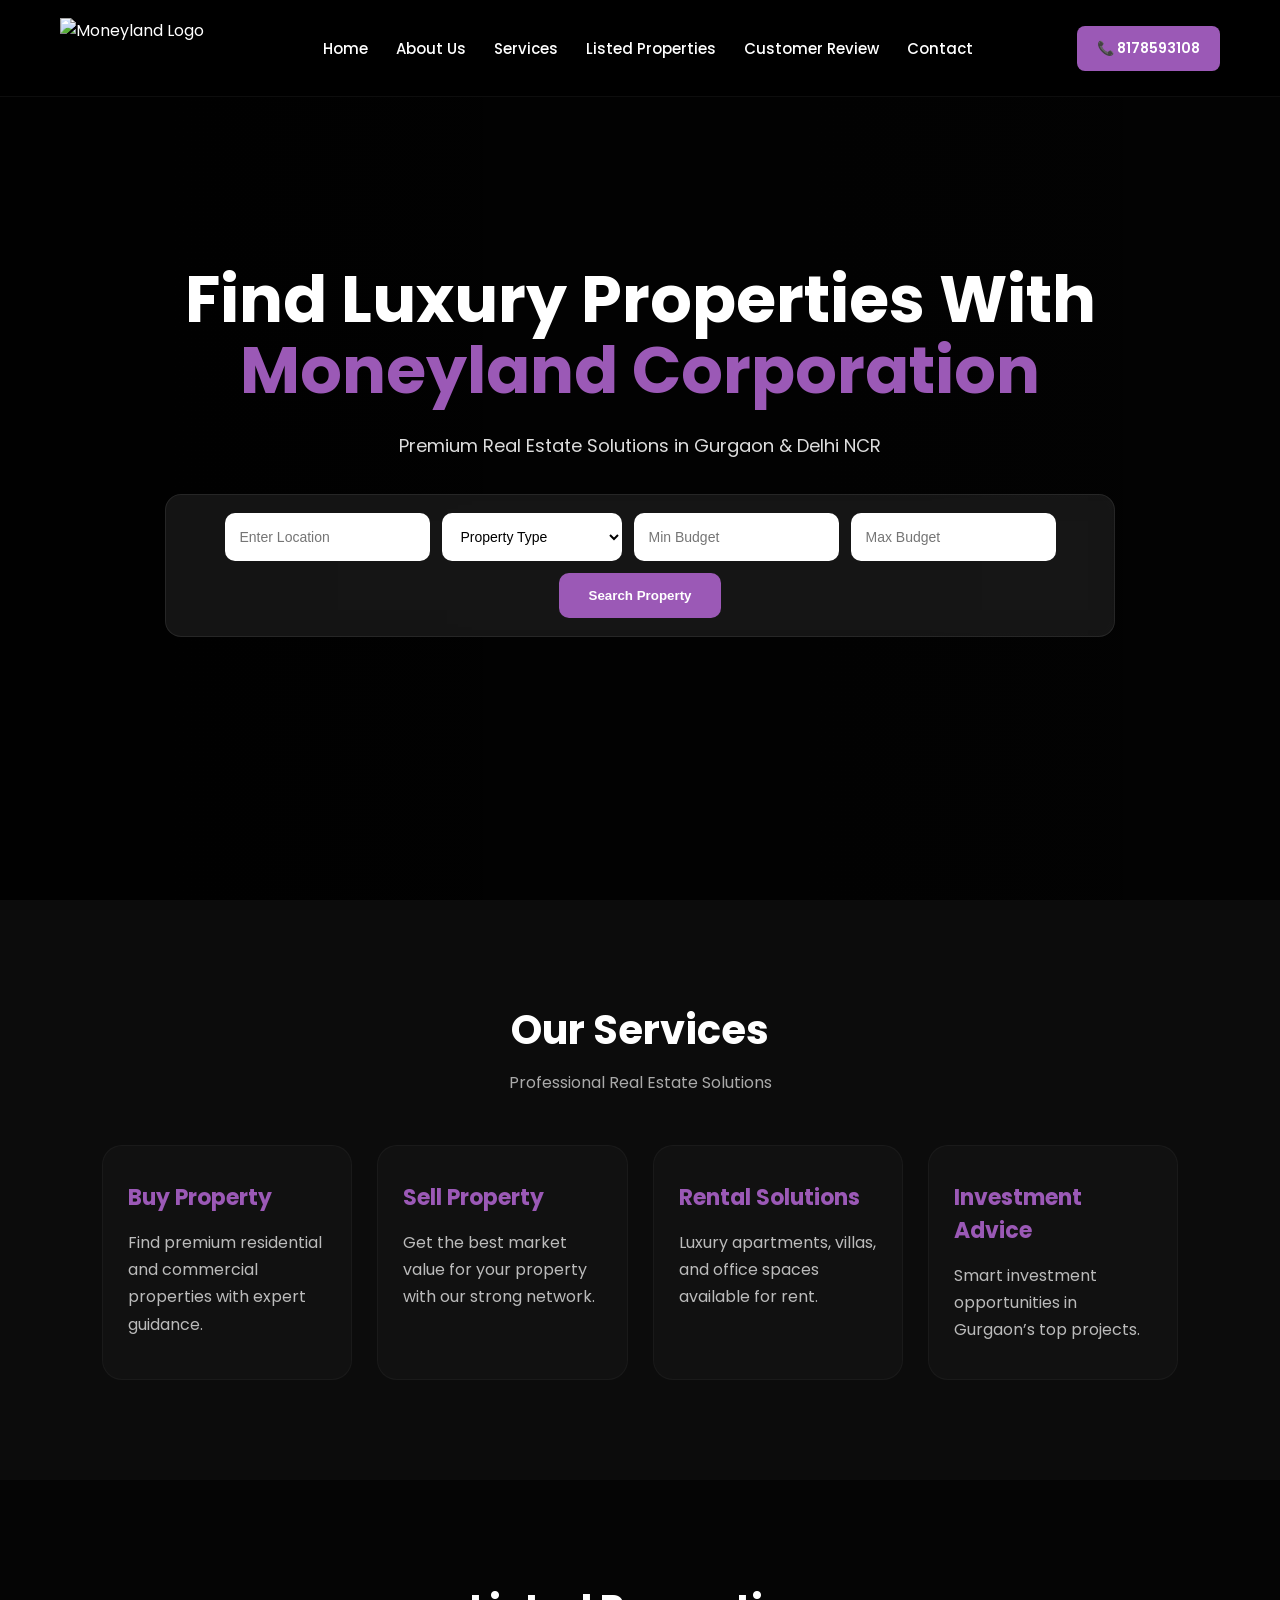
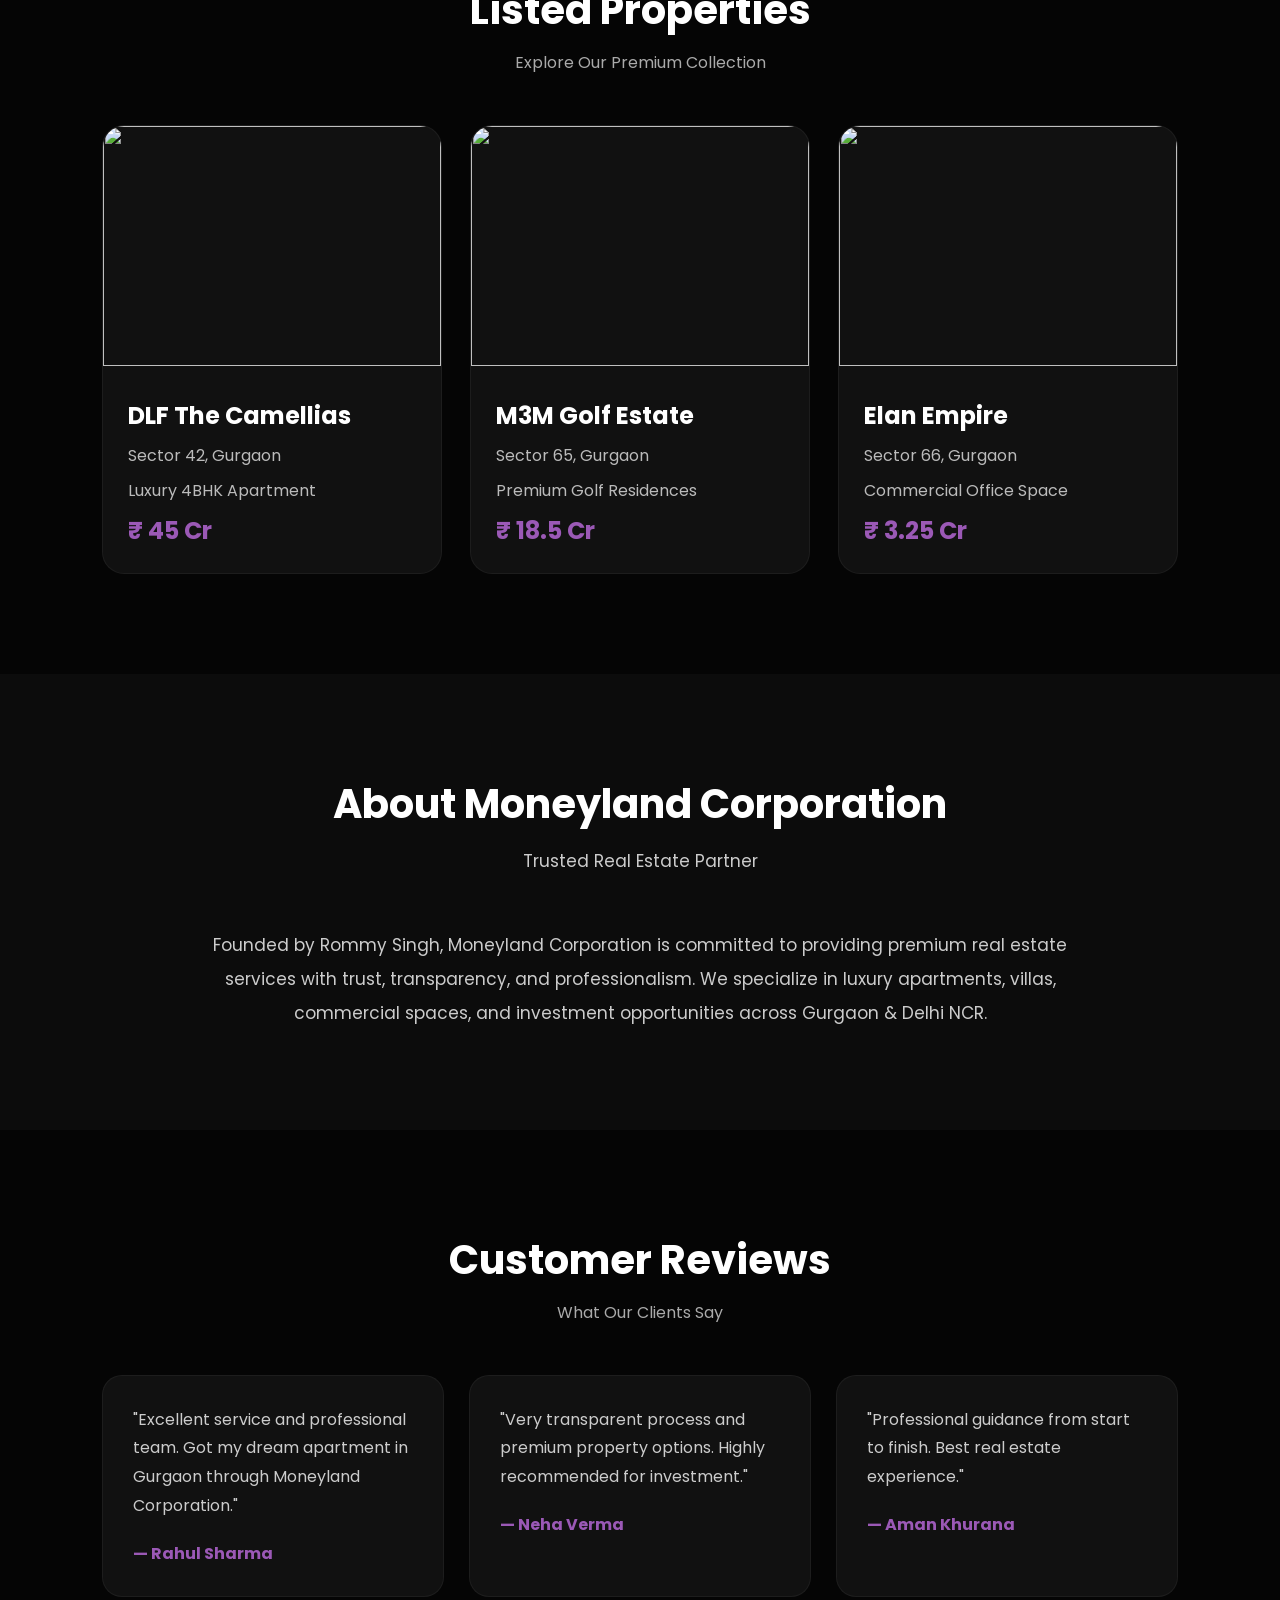
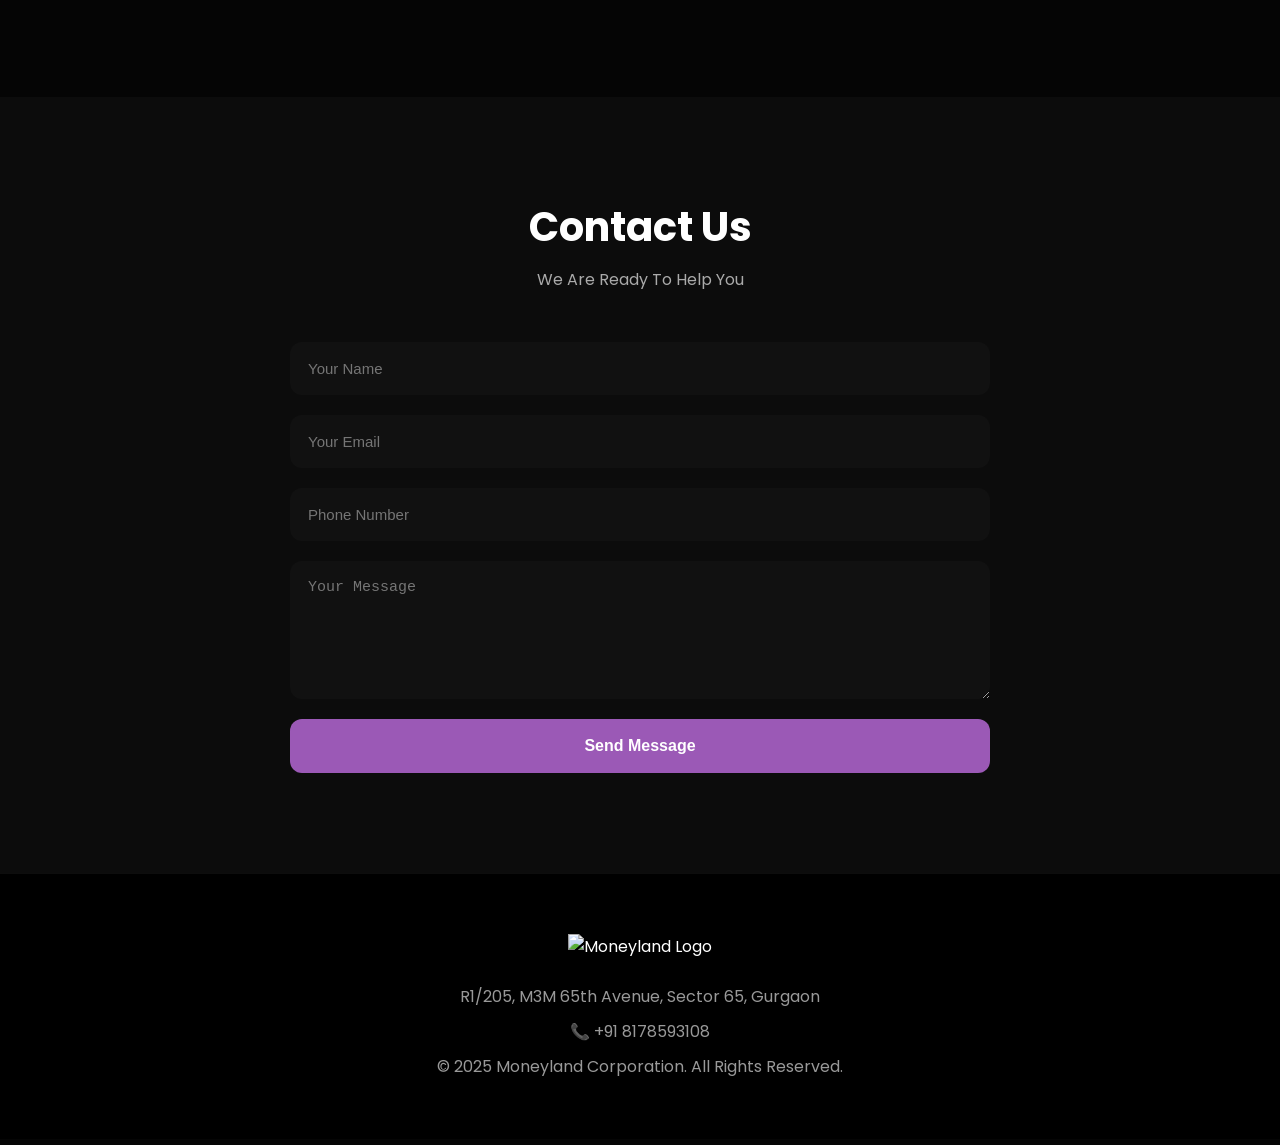
==== commit b1f44410: "Update index.html" ====
--- a/index.html
+++ b/index.html
@@ -1,173 +1,827 @@
 <!DOCTYPE html>
 <html lang="en">
 <head>
-<meta charset="UTF-8">
-<meta name="viewport" content="width=device-width, initial-scale=1.0">
-<title>Moneyland Corporation – Commitment Creates Confidence</title>
-<link href="https://fonts.googleapis.com/css2?family=Roboto:wght@400;500;700&display=swap" rel="stylesheet">
+<meta charset="UTF-8" />
+<meta name="viewport" content="width=device-width, initial-scale=1.0" />
+
+<link href="https://fonts.googleapis.com/css2?family=Poppins:wght@300;400;500;600;700&display=swap" rel="stylesheet">
+
 <style>
-body{margin:0;font-family:'Roboto',sans-serif;background:#0a0a0a;color:#fff;}
-header{display:flex;justify-content:space-between;align-items:center;padding:20px 50px;background:#0a0a0a;position:sticky;top:0;z-index:100;}
-header img{height:60px;}
-nav a{color:#fff;margin:0 15px;text-decoration:none;font-weight:500;transition:0.3s;}
-nav a:hover{color:#9b59b6;}
-.header-btn{background:#9b59b6;color:#fff;padding:10px 20px;border:none;cursor:pointer;font-weight:500;border-radius:5px;transition:0.3s;}
-.header-btn:hover{background:#7d3c98;}
-.hero{background:linear-gradient(rgba(0,0,0,0.7),rgba(0,0,0,0.7)), url('assets/property1.jpg') center/cover no-repeat;padding:150px 50px 100px;text-align:center;position:relative;}
-.hero h1{font-size:3rem;margin-bottom:20px;line-height:1.2;}
-.hero h1 span{color:#9b59b6;}
-.hero p{font-size:1.2rem;margin-bottom:30px;color:#ccc;}
-.search-bar{display:flex;justify-content:center;flex-wrap:wrap;gap:10px;max-width:900px;margin:0 auto;}
-.search-bar input,.search-bar select{padding:12px;border-radius:5px;border:none;width:180px;}
-.search-bar button{padding:12px 25px;border:none;border-radius:5px;background:#9b59b6;cursor:pointer;font-weight:500;transition:0.3s;}
-.search-bar button:hover{background:#7d3c98;}
-.featured{padding:80px 50px;text-align:center;}
-.featured h2{font-size:2.5rem;margin-bottom:40px;color:#9b59b6;}
-.property-grid{display:grid;grid-template-columns:repeat(auto-fit,minmax(250px,1fr));gap:30px;}
-.property-card{background:#111;border-radius:10px;overflow:hidden;transition:transform 0.3s,box-shadow 0.3s;}
-.property-card:hover{transform:translateY(-5px);box-shadow:0 10px 20px rgba(155,89,182,0.5);}
-.property-card img{width:100%;height:180px;object-fit:cover;}
-.property-info{padding:15px;text-align:left;}
-.property-info h3{margin-bottom:5px;color:#fff;}
-.property-info p{font-size:0.9rem;margin-bottom:10px;color:#ccc;}
-.property-info .price{color:#9b59b6;font-weight:600;margin-bottom:10px;}
-.about{background:#111;padding:80px 50px;text-align:center;}
-.about h2{font-size:2rem;margin-bottom:20px;color:#9b59b6;}
-.about p{max-width:800px;margin:0 auto;color:#ccc;line-height:1.8;}
-.contact{padding:80px 50px;text-align:center;}
-.contact h2{font-size:2rem;margin-bottom:20px;color:#9b59b6;}
-.contact form{max-width:500px;margin:0 auto;display:flex;flex-direction:column;gap:15px;}
-.contact input,.contact textarea{padding:12px;border-radius:5px;border:none;}
-.contact button{padding:12px;border-radius:5px;border:none;background:#9b59b6;cursor:pointer;font-weight:500;transition:0.3s;}
-.contact button:hover{background:#7d3c98;}
-footer{background:#0a0a0a;padding:40px 50px;display:flex;justify-content:space-between;flex-wrap:wrap;gap:30px;color:#ccc;}
-footer .column h4{color:#9b59b6;margin-bottom:15px;}
-footer .column p,footer .column a{color:#ccc;font-size:0.9rem;text-decoration:none;}
-footer .social a{margin-right:15px;color:#ccc;font-size:1.2rem;}
-footer .social a:hover{color:#9b59b6;}
-@media(max-width:768px){.hero h1{font-size:2rem;}.featured h2{font-size:2rem;}}
+
+*{
+margin:0;
+padding:0;
+box-sizing:border-box;
+scroll-behavior:smooth;
+}
+
+body{
+font-family:'Poppins',sans-serif;
+background:#050505;
+color:#fff;
+overflow-x:hidden;
+}
+
+/* =========================
+HEADER
+========================= */
+
+header{
+position:fixed;
+top:0;
+left:0;
+width:100%;
+padding:18px 60px;
+display:flex;
+justify-content:space-between;
+align-items:center;
+background:rgba(0,0,0,0.85);
+backdrop-filter:blur(10px);
+z-index:1000;
+transition:0.3s;
+border-bottom:1px solid rgba(255,255,255,0.05);
+}
+
+header.sticky{
+box-shadow:0 5px 20px rgba(0,0,0,0.5);
+}
+
+.logo-box{
+display:flex;
+align-items:center;
+gap:15px;
+}
+
+.logo-box img{
+height:60px;
+width:auto;
+object-fit:contain;
+}
+
+.logo-text h2{
+font-size:22px;
+font-weight:700;
+color:#fff;
+line-height:1;
+}
+
+.logo-text p{
+font-size:12px;
+color:#9b59b6;
+margin-top:4px;
+letter-spacing:1px;
+}
+
+nav{
+display:flex;
+align-items:center;
+gap:28px;
+}
+
+nav a{
+color:#fff;
+text-decoration:none;
+font-size:15px;
+font-weight:500;
+transition:0.3s;
+position:relative;
+}
+
+nav a:hover{
+color:#9b59b6;
+}
+
+nav a::after{
+content:"";
+position:absolute;
+left:0;
+bottom:-6px;
+width:0%;
+height:2px;
+background:#9b59b6;
+transition:0.3s;
+}
+
+nav a:hover::after{
+width:100%;
+}
+
+.call-btn{
+background:#9b59b6;
+padding:12px 20px;
+border-radius:8px;
+color:#fff;
+font-size:14px;
+font-weight:600;
+text-decoration:none;
+transition:0.3s;
+}
+
+.call-btn:hover{
+background:#7d3c98;
+transform:translateY(-2px);
+}
+
+/* =========================
+HERO
+========================= */
+
+.hero{
+height:100vh;
+position:relative;
+overflow:hidden;
+display:flex;
+align-items:center;
+justify-content:center;
+text-align:center;
+}
+
+.hero-slide{
+position:absolute;
+top:0;
+left:0;
+width:100%;
+height:100%;
+background-size:cover;
+background-position:center;
+opacity:0;
+transition:1s ease;
+}
+
+.hero-slide.active{
+opacity:1;
+}
+
+.hero-overlay{
+position:absolute;
+width:100%;
+height:100%;
+background:linear-gradient(to right, rgba(0,0,0,0.85), rgba(0,0,0,0.45));
+z-index:1;
+}
+
+.hero-content{
+position:relative;
+z-index:2;
+max-width:1000px;
+padding:20px;
+animation:fadeUp 1.2s ease;
+}
+
+.hero-content h1{
+font-size:65px;
+line-height:1.1;
+margin-bottom:25px;
+font-weight:700;
+}
+
+.hero-content h1 span{
+color:#9b59b6;
+}
+
+.hero-content p{
+font-size:18px;
+color:#ddd;
+margin-bottom:35px;
+}
+
+/* =========================
+SEARCH BAR
+========================= */
+
+.search-bar{
+background:rgba(255,255,255,0.08);
+padding:18px;
+border-radius:16px;
+backdrop-filter:blur(10px);
+display:flex;
+flex-wrap:wrap;
+justify-content:center;
+gap:12px;
+max-width:950px;
+margin:auto;
+border:1px solid rgba(255,255,255,0.08);
+}
+
+.search-bar input,
+.search-bar select{
+padding:15px;
+border:none;
+outline:none;
+border-radius:10px;
+min-width:180px;
+background:#fff;
+font-size:14px;
+}
+
+.search-bar button{
+padding:15px 30px;
+border:none;
+border-radius:10px;
+background:#9b59b6;
+color:#fff;
+font-weight:600;
+cursor:pointer;
+transition:0.3s;
+}
+
+.search-bar button:hover{
+background:#7d3c98;
+transform:translateY(-2px);
+}
+
+/* =========================
+SECTION TITLE
+========================= */
+
+.section-title{
+text-align:center;
+margin-bottom:50px;
+}
+
+.section-title h2{
+font-size:40px;
+color:#fff;
+margin-bottom:10px;
+}
+
+.section-title p{
+color:#aaa;
+}
+
+/* =========================
+SERVICES
+========================= */
+
+.services{
+padding:100px 8%;
+background:#0c0c0c;
+}
+
+.service-grid{
+display:grid;
+grid-template-columns:repeat(auto-fit,minmax(250px,1fr));
+gap:25px;
+}
+
+.service-card{
+background:#111;
+padding:35px 25px;
+border-radius:20px;
+transition:0.4s;
+border:1px solid rgba(255,255,255,0.04);
+}
+
+.service-card:hover{
+transform:translateY(-10px);
+box-shadow:0 15px 30px rgba(155,89,182,0.25);
+}
+
+.service-card h3{
+font-size:22px;
+margin-bottom:15px;
+color:#9b59b6;
+}
+
+.service-card p{
+color:#bbb;
+line-height:1.7;
+}
+
+/* =========================
+PROPERTY
+========================= */
+
+.properties{
+padding:100px 8%;
+background:#050505;
+}
+
+.property-grid{
+display:grid;
+grid-template-columns:repeat(auto-fit,minmax(320px,1fr));
+gap:28px;
+}
+
+.property-card{
+background:#111;
+border-radius:22px;
+overflow:hidden;
+transition:0.4s;
+border:1px solid rgba(255,255,255,0.05);
+}
+
+.property-card:hover{
+transform:translateY(-10px);
+box-shadow:0 20px 35px rgba(155,89,182,0.3);
+}
+
+.property-card img{
+width:100%;
+height:240px;
+object-fit:cover;
+}
+
+.property-content{
+padding:25px;
+}
+
+.property-content h3{
+font-size:24px;
+margin-bottom:10px;
+}
+
+.property-content p{
+color:#bbb;
+margin-bottom:10px;
+}
+
+.price{
+font-size:24px;
+font-weight:700;
+color:#9b59b6;
+margin-top:10px;
+}
+
+/* =========================
+ABOUT
+========================= */
+
+.about{
+padding:100px 8%;
+background:#0c0c0c;
+text-align:center;
+}
+
+.about p{
+max-width:900px;
+margin:auto;
+line-height:2;
+color:#ccc;
+font-size:17px;
+}
+
+/* =========================
+REVIEWS
+========================= */
+
+.reviews{
+padding:100px 8%;
+background:#050505;
+}
+
+.review-grid{
+display:grid;
+grid-template-columns:repeat(auto-fit,minmax(300px,1fr));
+gap:25px;
+}
+
+.review-card{
+background:#111;
+padding:30px;
+border-radius:20px;
+border:1px solid rgba(255,255,255,0.05);
+transition:0.3s;
+}
+
+.review-card:hover{
+transform:translateY(-8px);
+box-shadow:0 10px 25px rgba(155,89,182,0.25);
+}
+
+.review-card h4{
+margin-top:20px;
+color:#9b59b6;
+}
+
+.review-card p{
+color:#ccc;
+line-height:1.8;
+}
+
+/* =========================
+CONTACT
+========================= */
+
+.contact{
+padding:100px 8%;
+background:#0c0c0c;
+}
+
+.contact-form{
+max-width:700px;
+margin:auto;
+display:flex;
+flex-direction:column;
+gap:20px;
+}
+
+.contact-form input,
+.contact-form textarea{
+padding:18px;
+border:none;
+border-radius:12px;
+background:#111;
+color:#fff;
+font-size:15px;
+}
+
+.contact-form button{
+padding:18px;
+border:none;
+border-radius:12px;
+background:#9b59b6;
+color:#fff;
+font-size:16px;
+font-weight:600;
+cursor:pointer;
+transition:0.3s;
+}
+
+.contact-form button:hover{
+background:#7d3c98;
+}
+
+/* =========================
+FOOTER
+========================= */
+
+footer{
+padding:60px 8%;
+background:#000;
+text-align:center;
+border-top:1px solid rgba(255,255,255,0.05);
+}
+
+footer img{
+height:65px;
+margin-bottom:15px;
+}
+
+footer p{
+color:#999;
+margin-top:10px;
+}
+
+/* =========================
+ANIMATION
+========================= */
+
+@keyframes fadeUp{
+from{
+opacity:0;
+transform:translateY(40px);
+}
+to{
+opacity:1;
+transform:translateY(0);
+}
+}
+
+/* =========================
+RESPONSIVE
+========================= */
+
+@media(max-width:1000px){
+
+header{
+padding:18px 20px;
+flex-direction:column;
+gap:20px;
+}
+
+nav{
+flex-wrap:wrap;
+justify-content:center;
+}
+
+.hero-content h1{
+font-size:42px;
+}
+
+}
+
+@media(max-width:600px){
+
+.hero-content h1{
+font-size:32px;
+}
+
+.search-bar{
+padding:15px;
+}
+
+.search-bar input,
+.search-bar select,
+.search-bar button{
+width:100%;
+}
+
+}
+
 </style>
 </head>
+
 <body>
 
-<header>
+<!-- HEADER -->
+
+<header id="header">
+
+<div class="logo-box">
 <img src="assets/logo.jpg" alt="Moneyland Logo">
+<div class="logo-text">
+</div>
+</div>
+
 <nav>
-<a href="#">Home</a>
-<a href="#">Buy</a>
-<a href="#">Rent</a>
-<a href="#">Projects</a>
-<a href="#">Commercial</a>
-<a href="#">Sell</a>
-<a href="#">About Us</a>
-<a href="#">Contact Us</a>
+<a href="#home">Home</a>
+<a href="#about">About Us</a>
+<a href="#services">Services</a>
+<a href="#properties">Listed Properties</a>
+<a href="#reviews">Customer Review</a>
+<a href="#contact">Contact</a>
 </nav>
-<button class="header-btn">List Your Property</button>
-<span style="margin-left:20px;">📞 8178593108</span>
+
+<a href="tel:8178593108" class="call-btn">
+📞 8178593108
+</a>
+
 </header>
 
-<section class="hero">
-<h1>Find Your Perfect Property with <span>Moneyland Corporation</span></h1>
-<p>Trusted real estate solutions for a better tomorrow.</p>
+<!-- HERO -->
+
+<section class="hero" id="home">
+
+<div class="hero-slide active" style="background-image:url('assets/hero1.jpg')"></div>
+
+<div class="hero-slide" style="background-image:url('assets/hero2.jpg')"></div>
+
+<div class="hero-slide" style="background-image:url('assets/hero3.jpg')"></div>
+
+<div class="hero-overlay"></div>
+
+<div class="hero-content">
+
+<h1>
+Find Luxury Properties With
+<span>Moneyland Corporation</span>
+</h1>
+
+<p>
+Premium Real Estate Solutions in Gurgaon & Delhi NCR
+</p>
+
 <div class="search-bar">
+
 <input type="text" placeholder="Enter Location">
+
 <select>
 <option>Property Type</option>
 <option>Apartment</option>
 <option>Villa</option>
-<option>Plot</option>
 <option>Commercial</option>
+<option>Plots</option>
 </select>
-<input type="text" placeholder="Min Price">
-<input type="text" placeholder="Max Price">
-<button>Search</button>
-</div>
+
+<input type="text" placeholder="Min Budget">
+
+<input type="text" placeholder="Max Budget">
+
+<button>Search Property</button>
+
+</div>
+
+</div>
+
 </section>
 
-<section class="featured">
-<h2>Explore Our Top Listings</h2>
+<!-- SERVICES -->
+
+<section class="services" id="services">
+
+<div class="section-title">
+<h2>Our Services</h2>
+<p>Professional Real Estate Solutions</p>
+</div>
+
+<div class="service-grid">
+
+<div class="service-card">
+<h3>Buy Property</h3>
+<p>
+Find premium residential and commercial properties with expert guidance.
+</p>
+</div>
+
+<div class="service-card">
+<h3>Sell Property</h3>
+<p>
+Get the best market value for your property with our strong network.
+</p>
+</div>
+
+<div class="service-card">
+<h3>Rental Solutions</h3>
+<p>
+Luxury apartments, villas, and office spaces available for rent.
+</p>
+</div>
+
+<div class="service-card">
+<h3>Investment Advice</h3>
+<p>
+Smart investment opportunities in Gurgaon’s top projects.
+</p>
+</div>
+
+</div>
+
+</section>
+
+<!-- PROPERTIES -->
+
+<section class="properties" id="properties">
+
+<div class="section-title">
+<h2>Listed Properties</h2>
+<p>Explore Our Premium Collection</p>
+</div>
+
 <div class="property-grid">
+
 <div class="property-card">
-<img src="assets/property1.jpg" alt="DLF The Camellias">
-<div class="property-info">
+<img src="assets/property1.jpg">
+
+<div class="property-content">
 <h3>DLF The Camellias</h3>
-<p>Sector 65, Gurgaon | 4 BHK Apartment | 4500 Sq.Ft</p>
-<p class="price">₹ 45.00 Cr</p>
-</div>
-</div>
+<p>Sector 42, Gurgaon</p>
+<p>Luxury 4BHK Apartment</p>
+<div class="price">₹ 45 Cr</div>
+</div>
+</div>
+
 <div class="property-card">
-<img src="assets/property2.jpg" alt="M3M Golf Estate">
-<div class="property-info">
+<img src="assets/property2.jpg">
+
+<div class="property-content">
 <h3>M3M Golf Estate</h3>
-<p>Sector 65, Gurgaon | 4 BHK Villa | 500 Sq.Yd</p>
-<p class="price">₹ 18.50 Cr</p>
-</div>
-</div>
+<p>Sector 65, Gurgaon</p>
+<p>Premium Golf Residences</p>
+<div class="price">₹ 18.5 Cr</div>
+</div>
+</div>
+
 <div class="property-card">
-<img src="assets/property3.jpg" alt="Pioneer Araya">
-<div class="property-info">
-<h3>Pioneer Araya</h3>
-<p>Sector 62, Gurgaon | 3 BHK Apartment | 1950 Sq.Ft</p>
-<p class="price">₹ 85,000 /mo</p>
-</div>
-</div>
-<div class="property-card">
-<img src="assets/property4.jpg" alt="Elan Empire">
-<div class="property-info">
+<img src="assets/property3.jpg">
+
+<div class="property-content">
 <h3>Elan Empire</h3>
-<p>Sector 66, Gurgaon | Office Space | 1200 Sq.Ft</p>
-<p class="price">₹ 3.25 Cr</p>
-</div>
-</div>
-</div>
+<p>Sector 66, Gurgaon</p>
+<p>Commercial Office Space</p>
+<div class="price">₹ 3.25 Cr</div>
+</div>
+</div>
+
+</div>
+
 </section>
 
-<section class="about">
+<!-- ABOUT -->
+
+<section class="about" id="about">
+
+<div class="section-title">
 <h2>About Moneyland Corporation</h2>
-<p>Founded by Rommy Singh, Moneyland Corporation is committed to delivering trusted real estate solutions. Our team ensures seamless property transactions, expert guidance, and the best value for our clients.</p>
-<p>Address: R1/205, M3M 65th Avenue, Sector 65, Gurgaon | Phone: +91 8178593108</p>
+<p>Trusted Real Estate Partner</p>
+</div>
+
+<p>
+Founded by Rommy Singh, Moneyland Corporation is committed to providing premium real estate services with trust, transparency, and professionalism. We specialize in luxury apartments, villas, commercial spaces, and investment opportunities across Gurgaon & Delhi NCR.
+</p>
+
 </section>
 
-<section class="contact">
+<!-- REVIEWS -->
+
+<section class="reviews" id="reviews">
+
+<div class="section-title">
+<h2>Customer Reviews</h2>
+<p>What Our Clients Say</p>
+</div>
+
+<div class="review-grid">
+
+<div class="review-card">
+<p>
+"Excellent service and professional team. Got my dream apartment in Gurgaon through Moneyland Corporation."
+</p>
+<h4>— Rahul Sharma</h4>
+</div>
+
+<div class="review-card">
+<p>
+"Very transparent process and premium property options. Highly recommended for investment."
+</p>
+<h4>— Neha Verma</h4>
+</div>
+
+<div class="review-card">
+<p>
+"Professional guidance from start to finish. Best real estate experience."
+</p>
+<h4>— Aman Khurana</h4>
+</div>
+
+</div>
+
+</section>
+
+<!-- CONTACT -->
+
+<section class="contact" id="contact">
+
+<div class="section-title">
 <h2>Contact Us</h2>
-<form>
+<p>We Are Ready To Help You</p>
+</div>
+
+<form class="contact-form">
+
 <input type="text" placeholder="Your Name">
+
 <input type="email" placeholder="Your Email">
-<textarea rows="5" placeholder="Your Message"></textarea>
+
+<input type="text" placeholder="Phone Number">
+
+<textarea rows="6" placeholder="Your Message"></textarea>
+
 <button type="submit">Send Message</button>
+
 </form>
+
 </section>
 
+<!-- FOOTER -->
+
 <footer>
-<div class="column">
-<img src="assets/logo.jpg" alt="Moneyland Logo" style="height:50px; margin-bottom:10px;">
-<div class="social">
-<a href="#">🔗</a>
-<a href="#">🔗</a>
-<a href="#">🔗</a>
-</div>
-</div>
-<div class="column">
-<h4>Company</h4>
-<a href="#">About Us</a><br>
-<a href="#">Careers</a><br>
-<a href="#">Blog</a><br>
-<a href="#">Contact Us</a>
-</div>
-<div class="column">
-<h4>Quick Links</h4>
-<a href="#">Buy Property</a><br>
-<a href="#">Rent Property</a><br>
-<a href="#">Commercial</a><br>
-<a href="#">Projects</a>
-</div>
-<div class="column">
-<h4>Contact</h4>
-<p>R1/205, M3M 65th Avenue, Sector 65, Gurgaon</p>
-<p>📞 8178593108</p>
-<p>✉ info@moneylandcorporation.com</p>
-</div>
+
+<img src="assets/logo.jpg" alt="Moneyland Logo">
+
+<p>
+R1/205, M3M 65th Avenue, Sector 65, Gurgaon
+</p>
+
+<p>
+📞 +91 8178593108
+</p>
+
+<p>
+© 2025 Moneyland Corporation. All Rights Reserved.
+</p>
+
 </footer>
+
+<script>
+
+/* HERO SLIDER */
+
+let slides = document.querySelectorAll('.hero-slide');
+let current = 0;
+
+function showSlide(index){
+
+slides.forEach(slide=>{
+slide.classList.remove('active');
+});
+
+slides[index].classList.add('active');
+
+}
+
+setInterval(()=>{
+
+current++;
+
+if(current >= slides.length){
+current = 0;
+}
+
+showSlide(current);
+
+},5000);
+
+/* STICKY HEADER */
+
+window.addEventListener('scroll',()=>{
+
+document.getElementById('header')
+.classList.toggle('sticky',window.scrollY > 0);
+
+});
+
+</script>
 
 </body>
 </html>
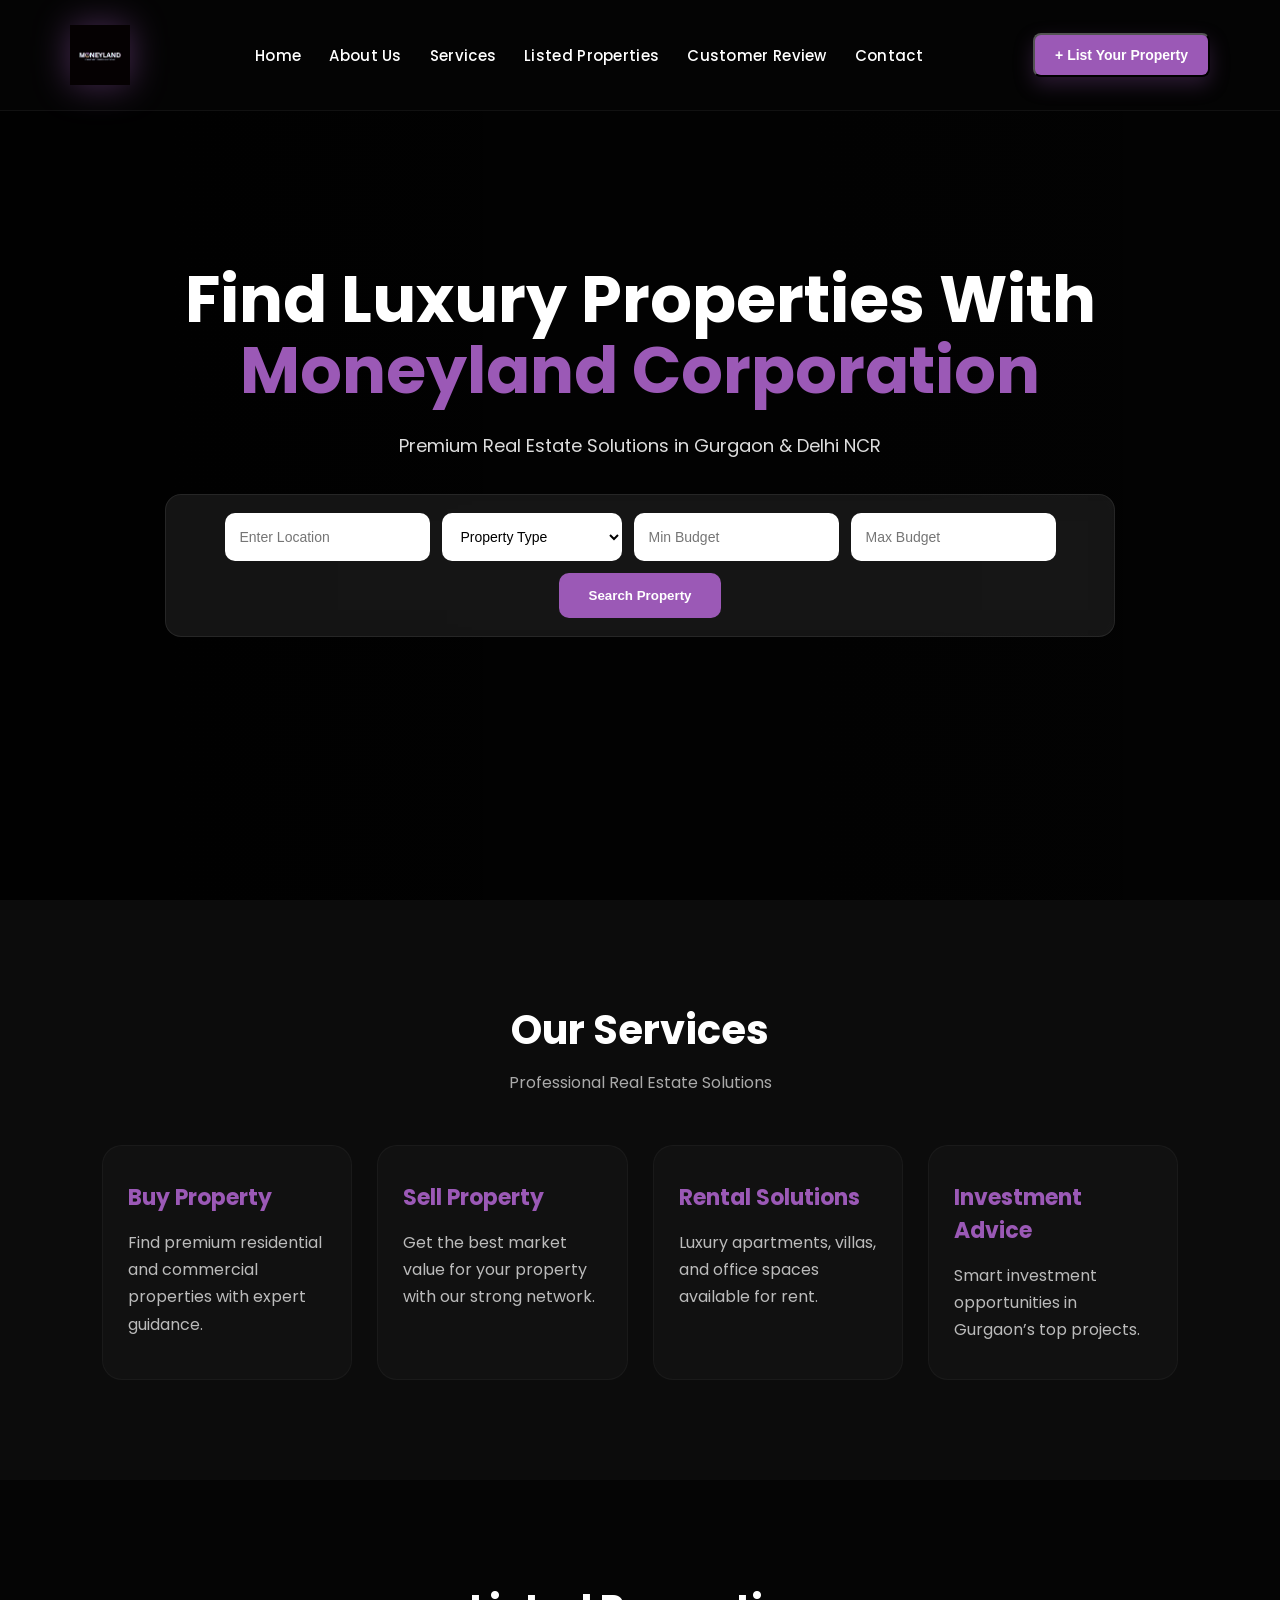
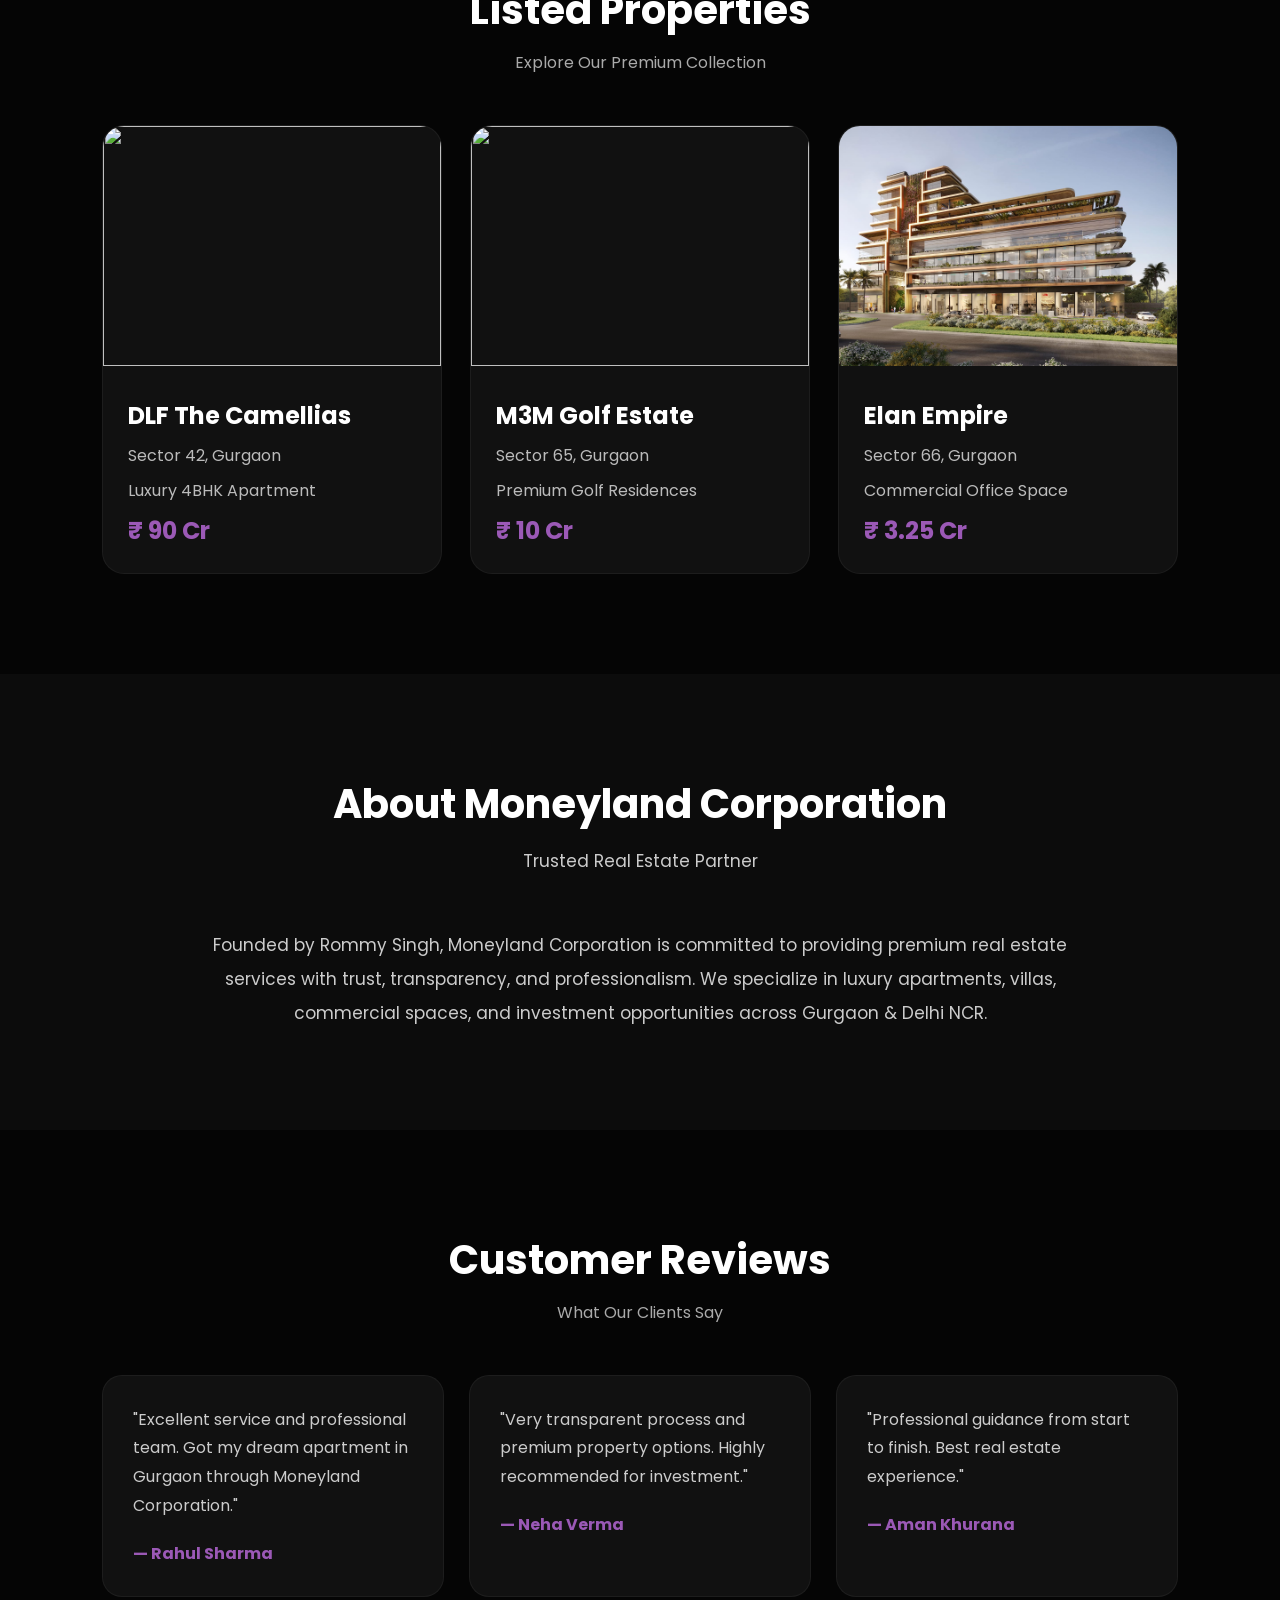
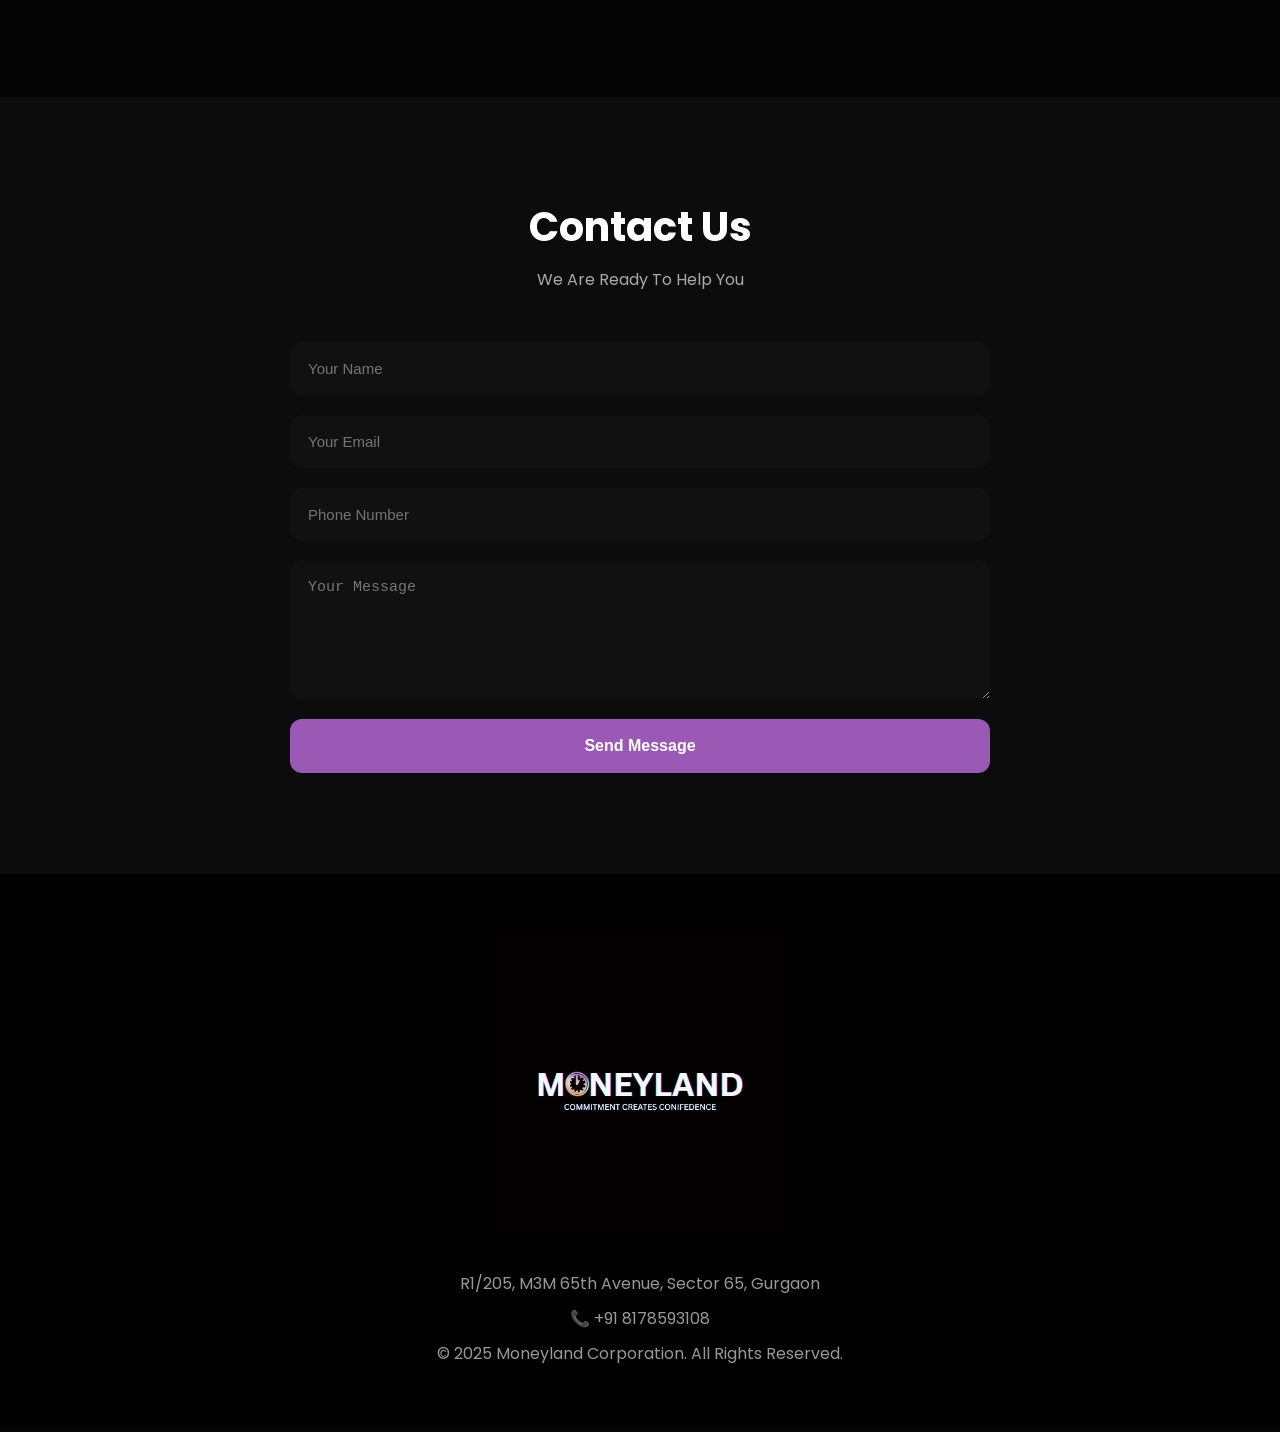
==== commit e25d1283: "Update index.html" ====
--- a/index.html
+++ b/index.html
@@ -3,8 +3,8 @@
 <head>
 <meta charset="UTF-8" />
 <meta name="viewport" content="width=device-width, initial-scale=1.0" />
-
-<link href="https://fonts.googleapis.com/css2?family=Poppins:wght@300;400;500;600;700&display=swap" rel="stylesheet">
+<link rel="icon" type="image/png" href="assets/favicon.png">
+  <link href="https://fonts.googleapis.com/css2?family=Poppins:wght@300;400;500;600;700&display=swap" rel="stylesheet">
 
 <style>
 
@@ -25,21 +25,90 @@
 /* =========================
 HEADER
 ========================= */
-
 header{
 position:fixed;
 top:0;
 left:0;
 width:100%;
-padding:18px 60px;
-display:flex;
+padding:25px 70px;
+  display:flex;
 justify-content:space-between;
 align-items:center;
-background:rgba(0,0,0,0.85);
-backdrop-filter:blur(10px);
+background:rgba(5,5,5,0.92);
+backdrop-filter:blur(14px);
 z-index:1000;
+transition:0.4s ease;
+border-bottom:1px solid rgba(255,255,255,0.05);
+}
+
+header.sticky{
+background:#000;
+padding:14px 70px;
+box-shadow:0 10px 30px rgba(0,0,0,0.45);
+}
+
+.logo-box img{
+height:320px;
+width:auto;
+object-fit:contain;
 transition:0.3s;
-border-bottom:1px solid rgba(255,255,255,0.05);
+filter:drop-shadow(0 0 18px rgba(155,89,182,0.45));
+}
+
+.logo-box img:hover{
+transform:scale(1.06);
+}
+
+nav{
+display:flex;
+align-items:center;
+gap:34px;
+}
+
+nav a{
+position:relative;
+font-size:15px;
+font-weight:500;
+color:#fff;
+text-decoration:none;
+transition:0.3s ease;
+letter-spacing:0.3px;
+}
+
+nav a:hover{
+color:#b56cff;
+}
+
+nav a::after{
+content:"";
+position:absolute;
+left:0;
+bottom:-8px;
+width:0%;
+height:2px;
+background:#9b59b6;
+transition:0.3s ease;
+}
+
+nav a:hover::after{
+width:100%;
+}
+
+.call-btn{
+background:linear-gradient(135deg,#9b59b6,#6c2bd9);
+padding:13px 22px;
+border-radius:12px;
+color:#fff;
+font-size:14px;
+font-weight:600;
+text-decoration:none;
+transition:0.3s ease;
+box-shadow:0 8px 20px rgba(155,89,182,0.25);
+}
+
+.call-btn:hover{
+transform:translateY(-3px);
+box-shadow:0 12px 25px rgba(155,89,182,0.45);
 }
 
 header.sticky{
@@ -454,8 +523,8 @@
 }
 
 footer img{
-height:65px;
-margin-bottom:15px;
+height:300px;
+margin-bottom:20px;
 }
 
 footer p{
@@ -485,7 +554,7 @@
 @media(max-width:1000px){
 
 header{
-padding:18px 20px;
+padding:35px 80px;
 flex-direction:column;
 gap:20px;
 }
@@ -543,9 +612,9 @@
 <a href="#contact">Contact</a>
 </nav>
 
-<a href="tel:8178593108" class="call-btn">
-📞 8178593108
-</a>
+<button class="call-btn" onclick="openPropertyModal()">
++ List Your Property
+</button>
 
 </header>
 
@@ -588,7 +657,9 @@
 
 <input type="text" placeholder="Max Budget">
 
-<button>Search Property</button>
+<button onclick="searchProperties()">
+Search Property
+</button>
 
 </div>
 
@@ -657,7 +728,7 @@
 <h3>DLF The Camellias</h3>
 <p>Sector 42, Gurgaon</p>
 <p>Luxury 4BHK Apartment</p>
-<div class="price">₹ 45 Cr</div>
+<div class="price">₹ 90 Cr</div>
 </div>
 </div>
 
@@ -668,7 +739,7 @@
 <h3>M3M Golf Estate</h3>
 <p>Sector 65, Gurgaon</p>
 <p>Premium Golf Residences</p>
-<div class="price">₹ 18.5 Cr</div>
+<div class="price">₹ 10 Cr</div>
 </div>
 </div>
 
@@ -821,6 +892,19 @@
 
 });
 
+  function searchProperties(){
+
+document.getElementById('properties').style.display = 'block';
+
+loadProperties();
+
+document.getElementById('properties')
+.scrollIntoView({
+behavior:'smooth'
+});
+
+}
+
 </script>
 
 </body>
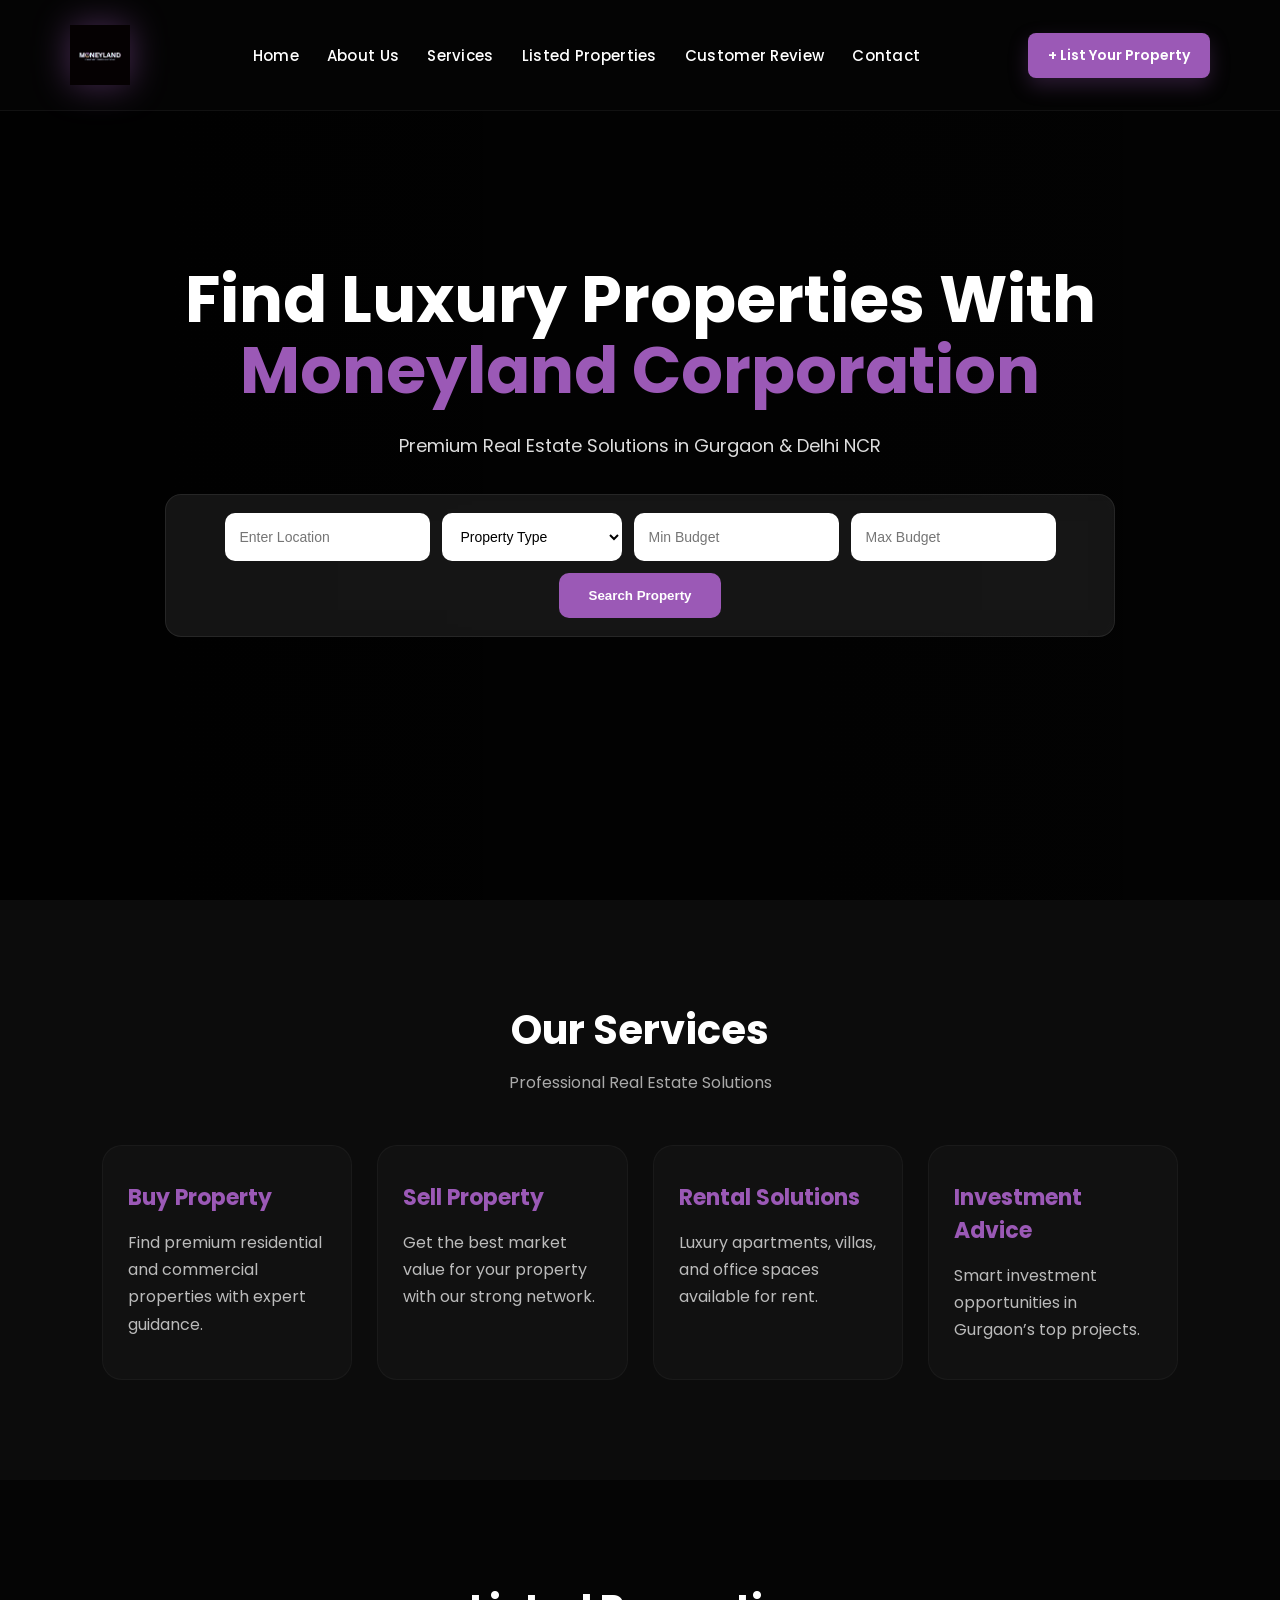
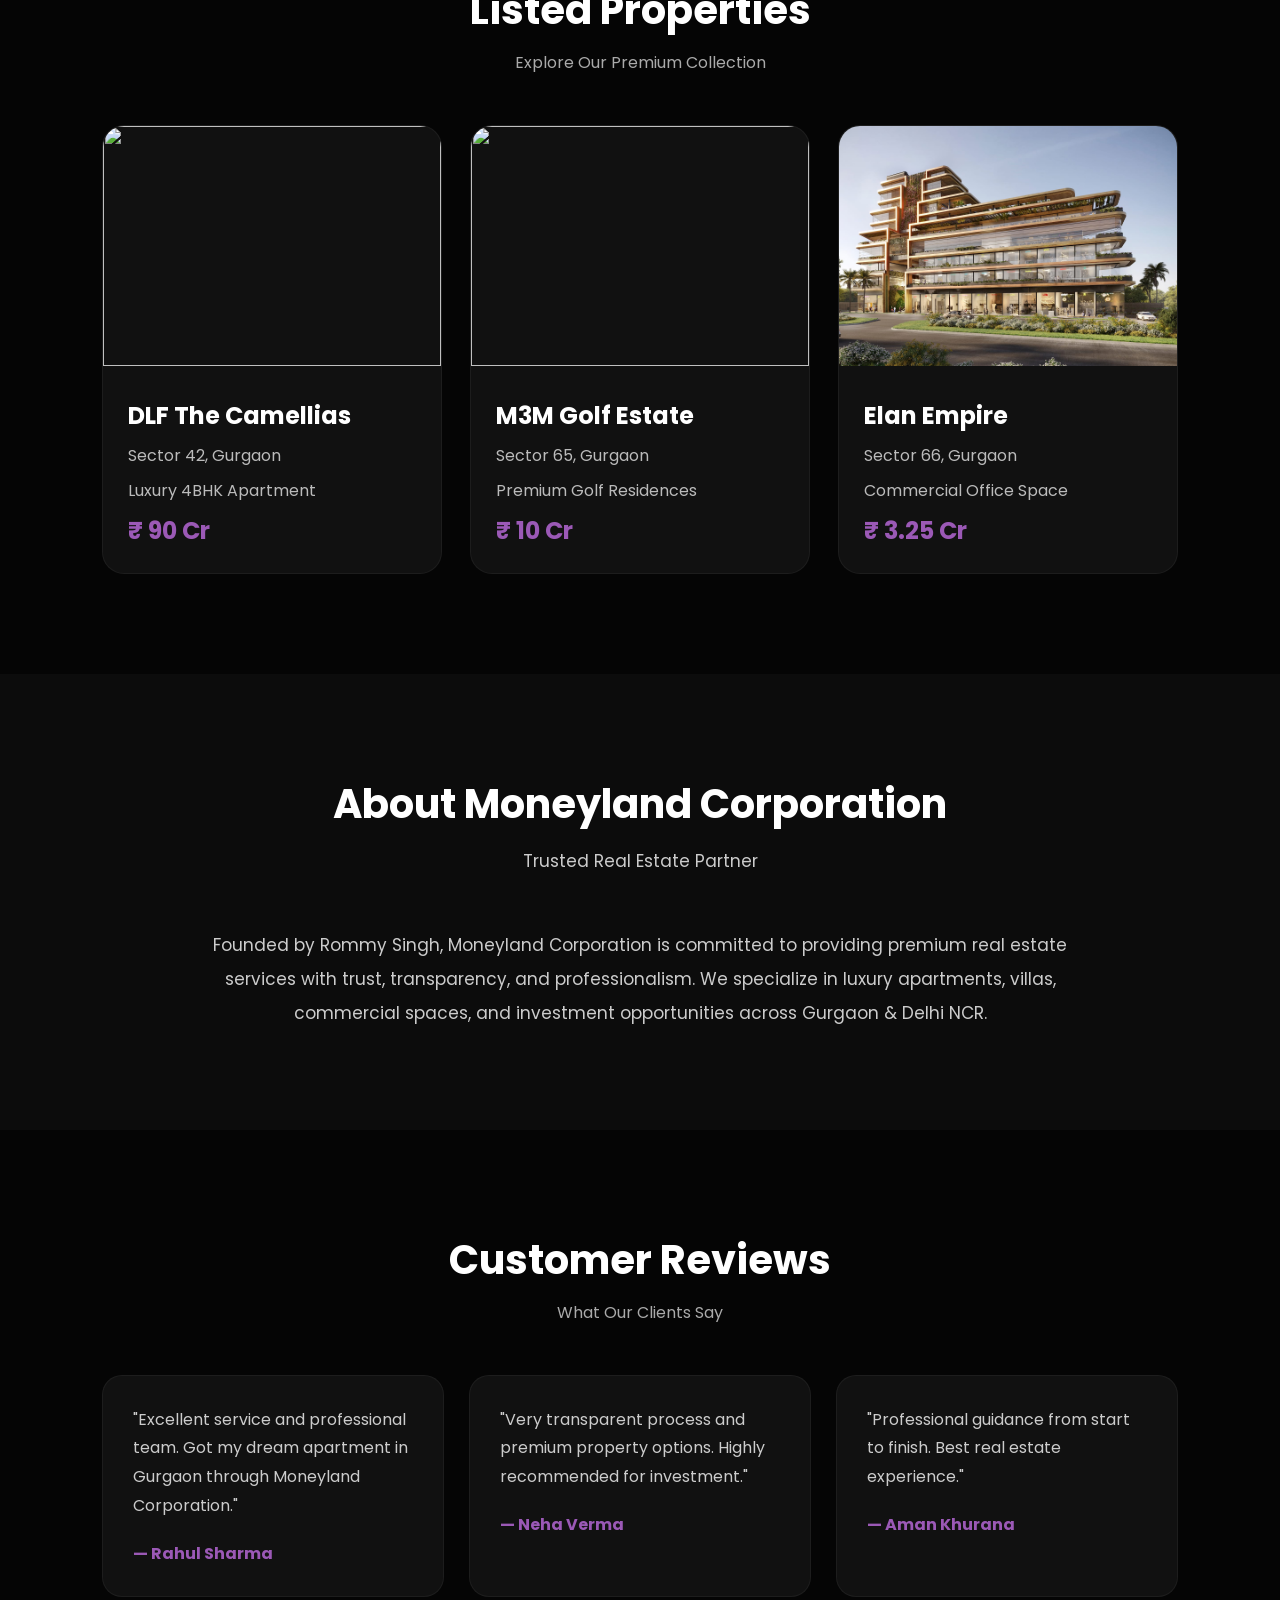
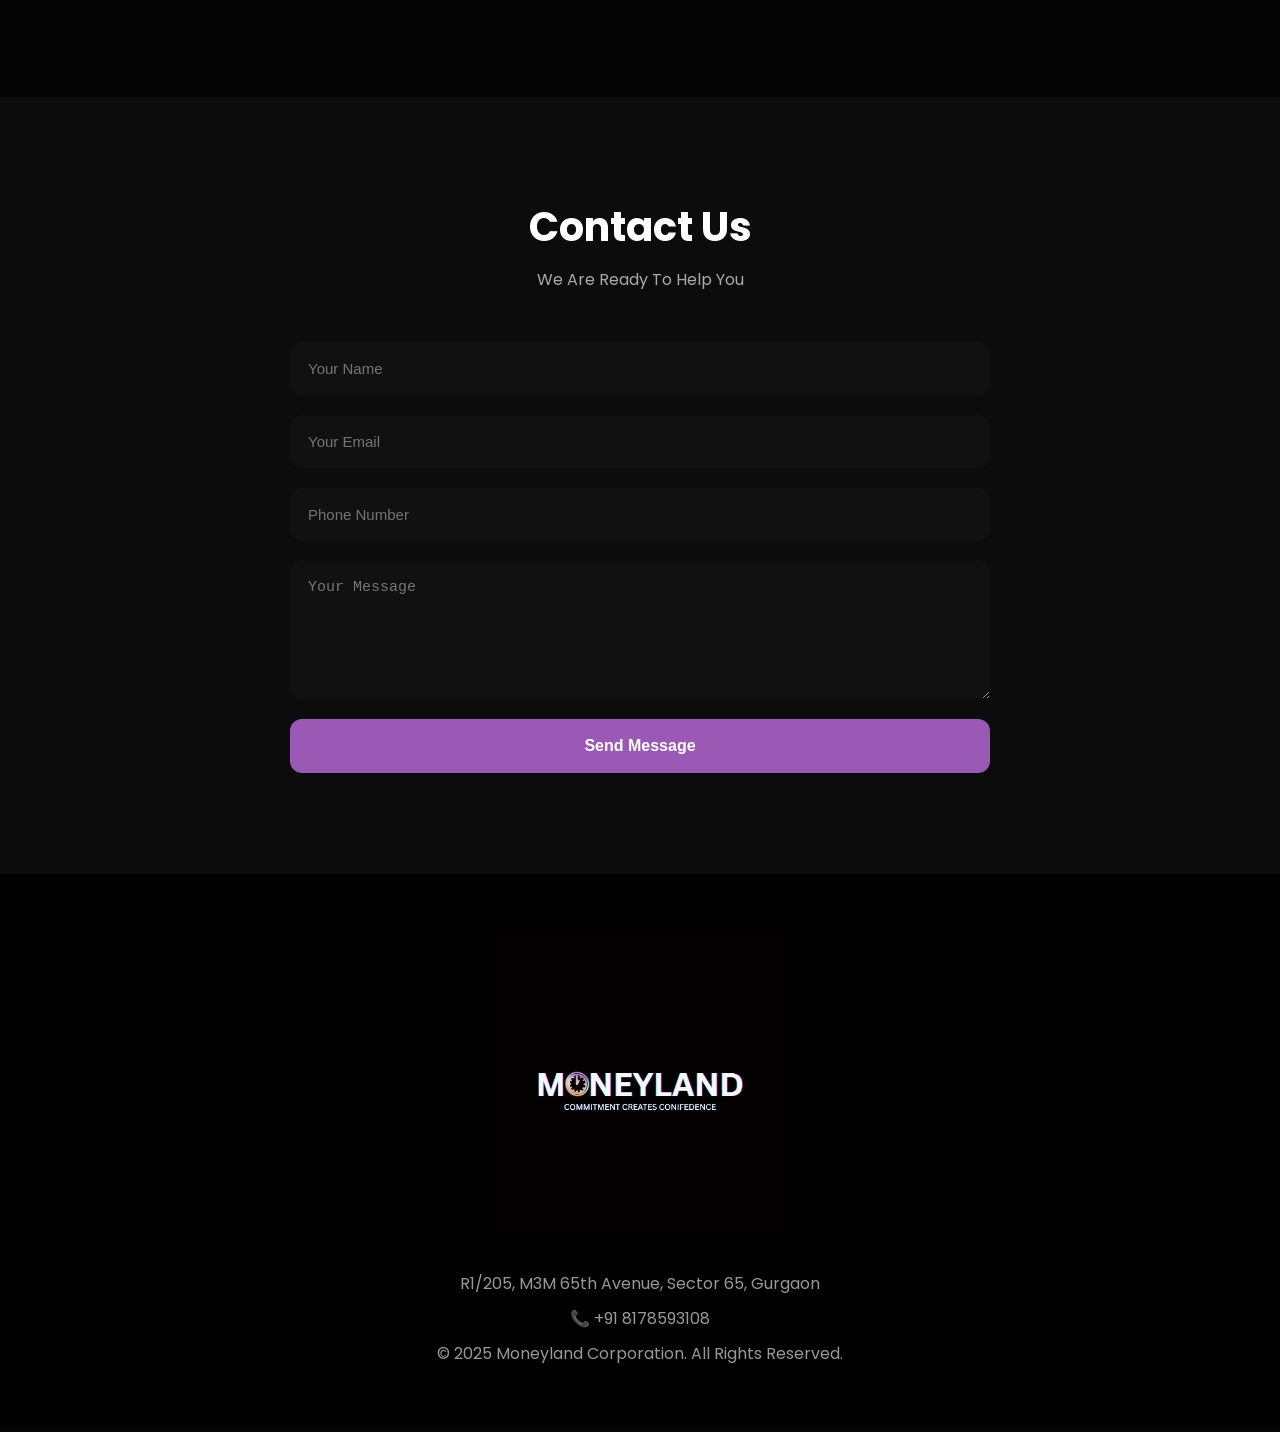
==== commit 0a783176: "Update index.html" ====
--- a/index.html
+++ b/index.html
@@ -612,9 +612,9 @@
 <a href="#contact">Contact</a>
 </nav>
 
-<button class="call-btn" onclick="openPropertyModal()">
+<a href="list-property.html" class="call-btn">
 + List Your Property
-</button>
+</a>
 
 </header>
 
